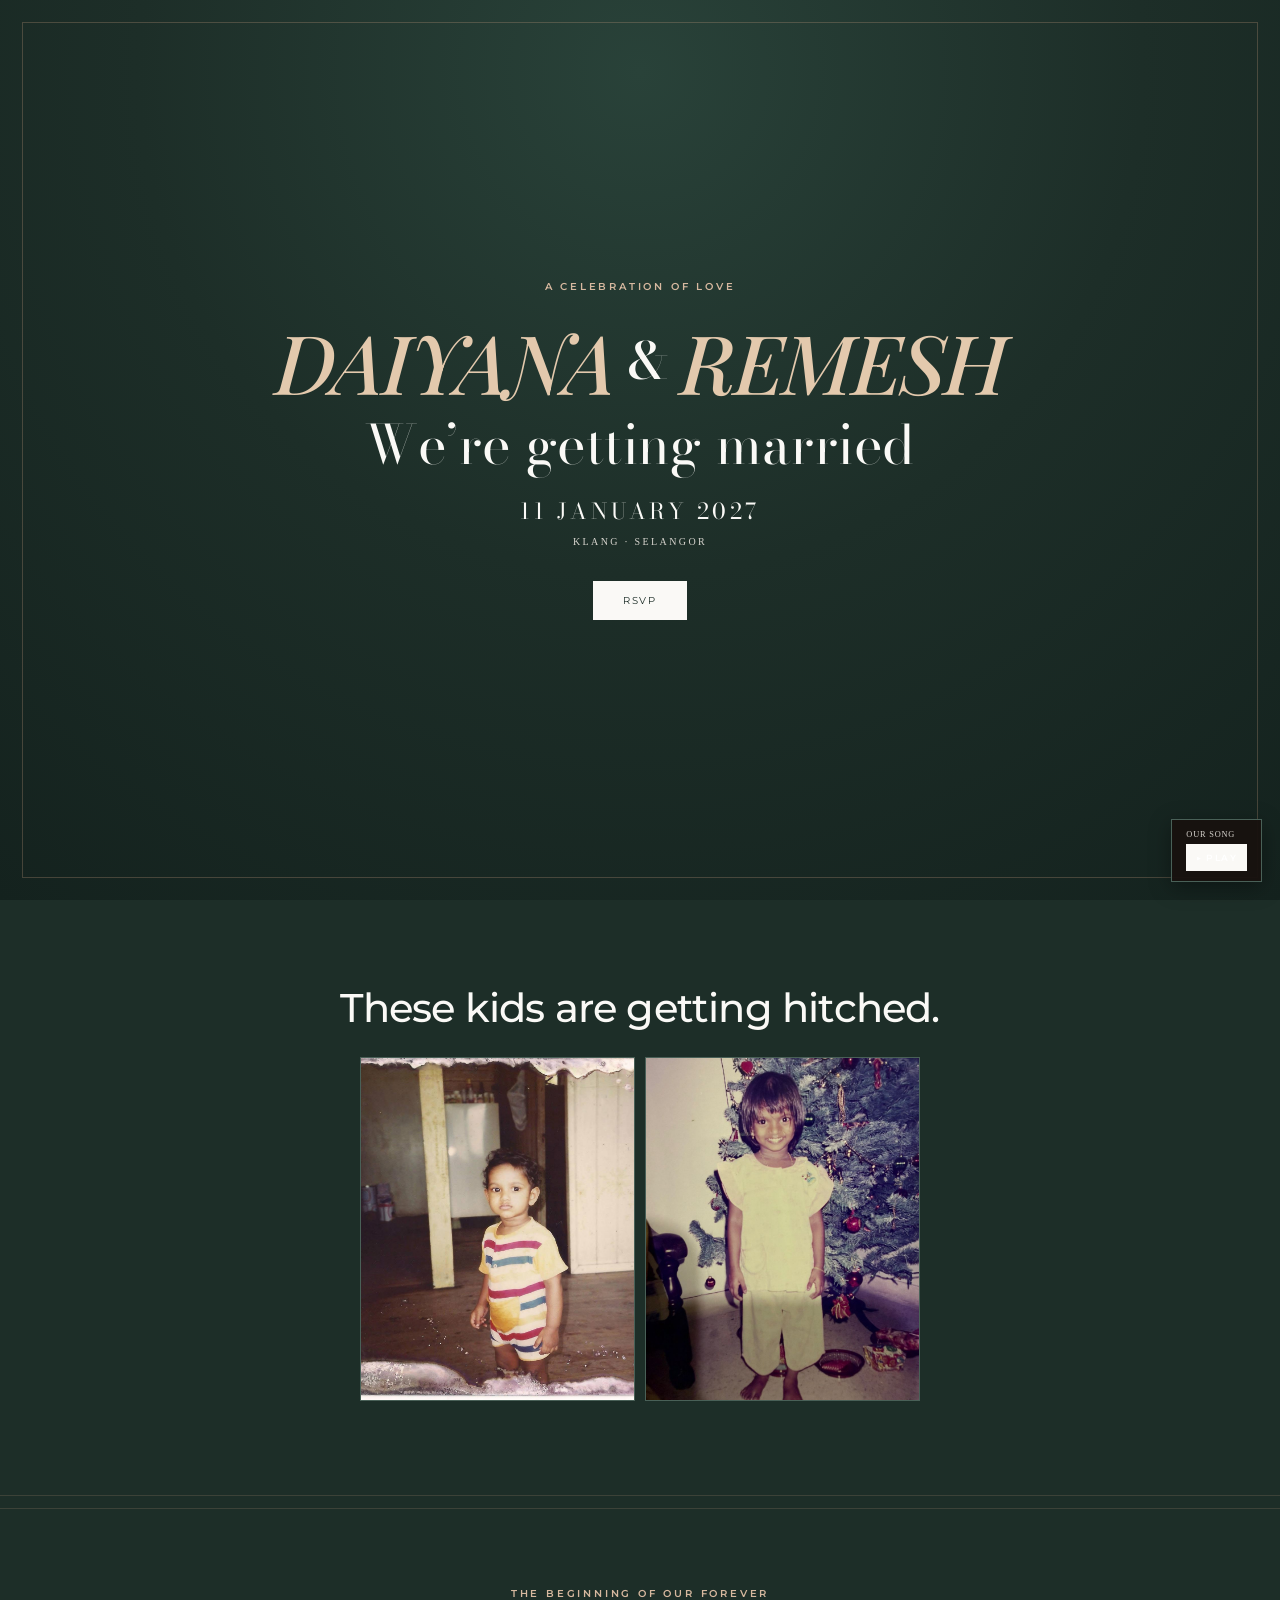
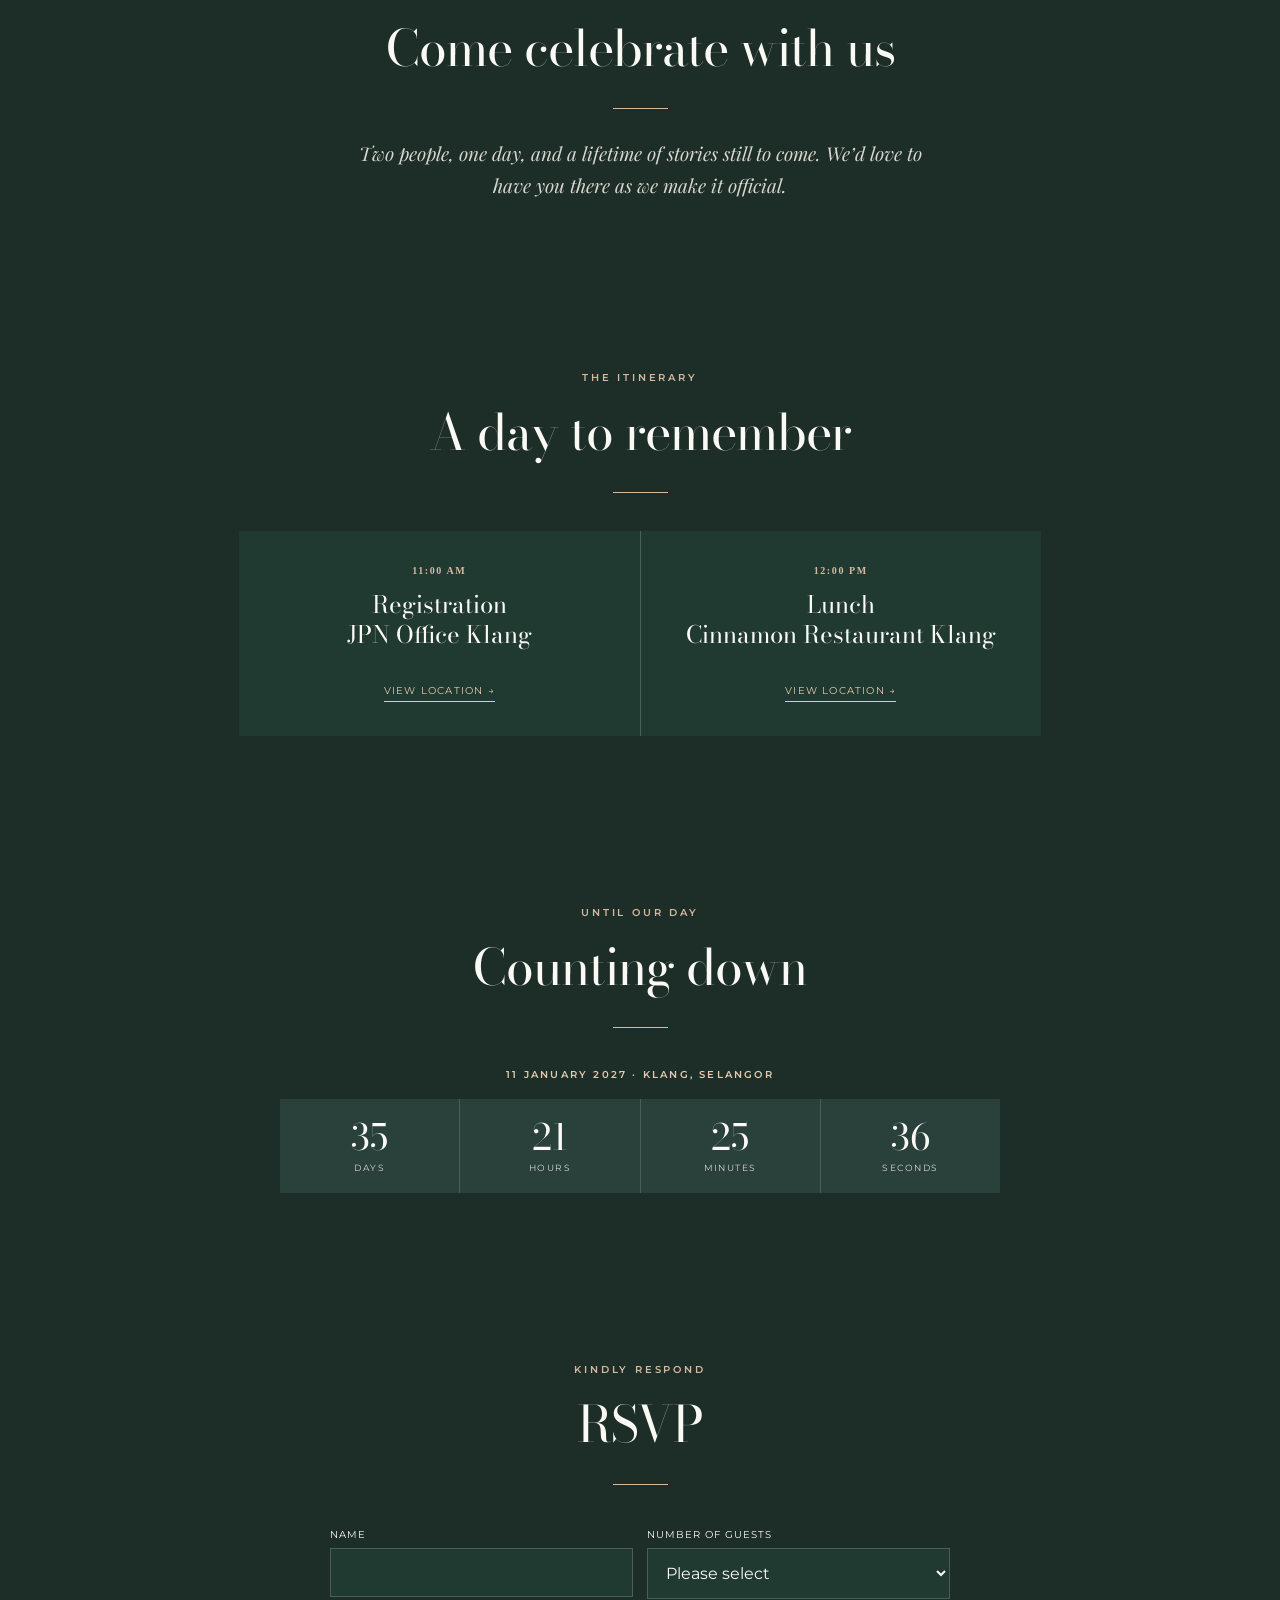
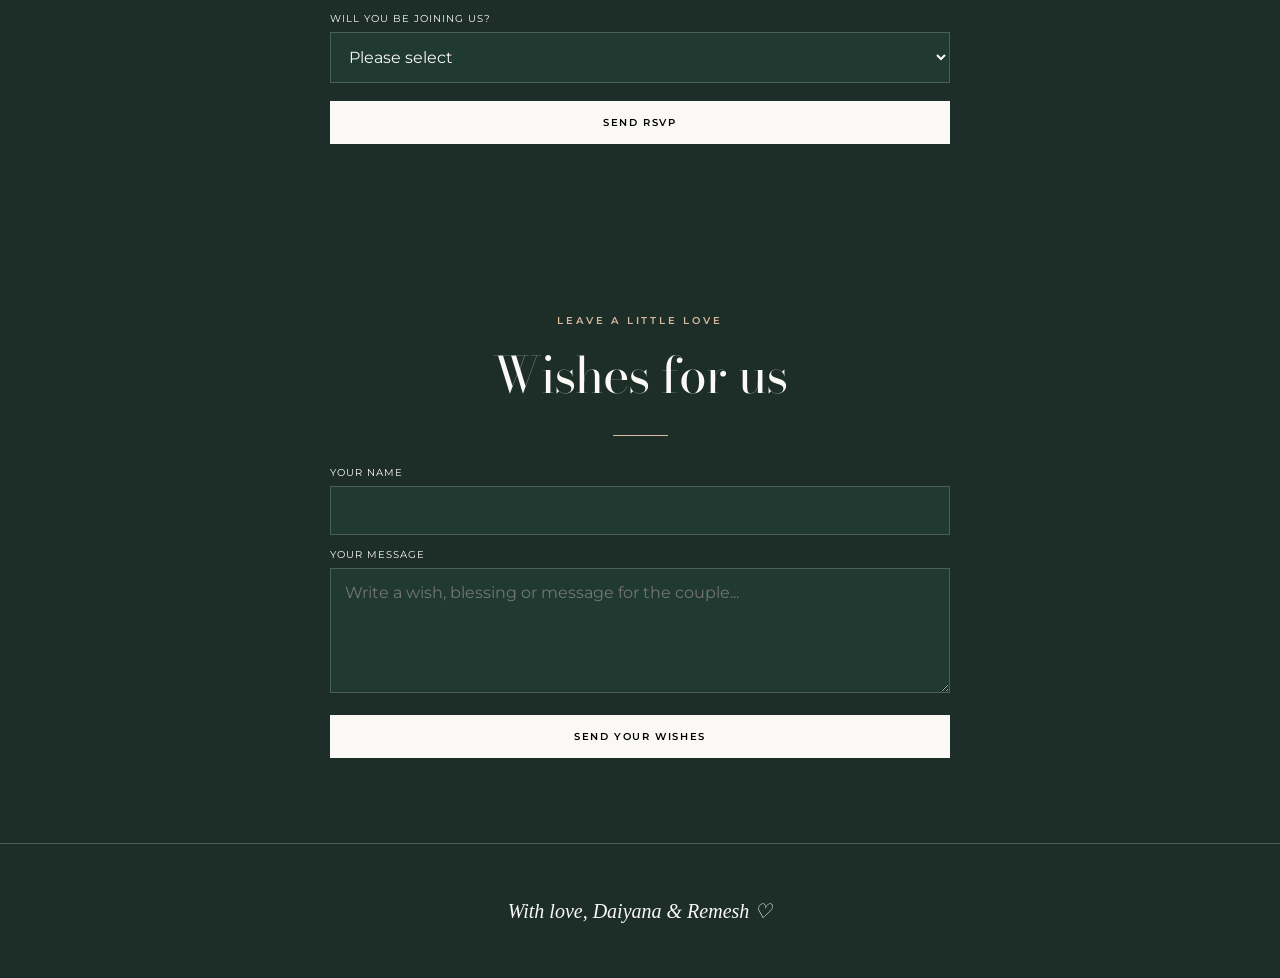
==== index.html @ 6d71d5e5 "Initial commit" ====
<!doctype html>
<html lang="en">
<head>
<meta charset="utf-8">
<meta name="viewport" content="width=device-width,initial-scale=1">
<title>Daiyana &amp; Remesh | Wedding Invitation</title>
<meta name="description" content="Wedding invitation for Daiyana and Remesh — 11 January 2027">
<link rel="preconnect" href="https://fonts.googleapis.com">
<link rel="preconnect" href="https://fonts.gstatic.com" crossorigin>
<link href="https://fonts.googleapis.com/css2?family=Bodoni+Moda:opsz,wght@6..96,400;6..96,500&family=Montserrat:wght@400;500;600&family=Playfair+Display:ital,wght@0,500;1,500&display=swap" rel="stylesheet">
<style>
:root{--ink:#faf9f6;--muted:#d8d5cf;--paper:#1D2E28;--accent:#d6b89f;--line:#496057;--cream:#233b34;--gold:#e3c9ad}
*{box-sizing:border-box}html{scroll-behavior:smooth}body{margin:0;color:var(--ink);background:var(--paper);font-family:Elsie,Georgia,serif}
.hero{min-height:100vh;display:flex;align-items:center;justify-content:center;text-align:center;padding:55px 20px;background:radial-gradient(circle at 50% 8%,#294239 0,#1D2E28 48%,#14221e 100%);position:relative;overflow:hidden}
.hero:before{content:"";position:absolute;inset:22px;border:1px solid rgba(199,154,126,.28);pointer-events:none}
.hero-inner{position:relative;z-index:2;max-width:900px}.eyebrow{letter-spacing:.28em;text-transform:uppercase;font-size:10px;color:var(--accent);font-weight:600}
.names{margin:25px 0 8px;font-family:"Playfair Display",Georgia,serif;font-style:italic;font-weight:500;font-size:clamp(42px,9vw,82px);line-height:1.05;letter-spacing:-.025em;color:#e3c9ad}.amp{font-family:"Bodoni Moda",serif;font-style:normal;font-size:.62em;color:var(--ink);margin:0 .08em}
.getting{font-family:"Bodoni Moda",Didot,"Times New Roman",serif;font-size:clamp(58px,12vw,112px);font-weight:400;line-height:.88;letter-spacing:-.045em;margin:18px 0 28px}.getting em{font-style:italic}.date{font-family:"Bodoni Moda",serif;font-size:22px;letter-spacing:.16em;text-transform:uppercase}.place{margin-top:8px;font-size:10px;letter-spacing:.24em;text-transform:uppercase;color:var(--muted)}
.cta{display:inline-block;margin-top:34px;padding:13px 30px;background:var(--ink);color:#1D2E28;text-decoration:none;font-size:10px;letter-spacing:.18em;text-transform:uppercase}
.photo-story{max-width:1100px;margin:0 auto;padding:90px 24px 30px;display:grid;grid-template-columns:1fr 1fr;gap:35px;align-items:center}.photo-card{position:relative}.photo-card img{width:100%;display:block;object-fit:cover;filter:saturate(.78) sepia(.12) brightness(.82);box-shadow:0 18px 45px rgba(0,0,0,.45)}.photo-card:first-child img{aspect-ratio:1.25/1}.photo-card:last-child img{aspect-ratio:1/1.18}.photo-card:first-child{transform:rotate(-1.5deg)}.photo-card:last-child{transform:rotate(1.5deg)}.caption{margin-top:16px;text-align:center;font-family:"Playfair Display",serif;font-style:italic;font-size:16px;color:var(--muted)}
section{max-width:850px;margin:auto;padding:85px 24px;text-align:center}h2{font-family:"Bodoni Moda",Didot,serif;font-size:50px;font-weight:400;margin:10px 0 20px;letter-spacing:-.02em}.rule{width:55px;border-top:1px solid var(--accent);margin:22px auto 28px}
.intro{max-width:580px;margin:0 auto;font-family:"Playfair Display",Georgia,serif;font-style:italic;font-size:19px;line-height:1.7;color:var(--muted)}
.details{display:grid;grid-template-columns:repeat(2,1fr);gap:1px;background:var(--line);margin-top:38px}.card{background:#203a32;padding:34px 20px}.card strong{display:block;font-size:10px;letter-spacing:.16em;text-transform:uppercase;margin-bottom:14px;color:var(--accent)}.card span{font-family:"Bodoni Moda",Georgia,serif;font-size:24px;line-height:1.35}.map{display:inline-block;margin-top:18px;color:var(--accent);text-decoration:none;border-bottom:1px solid var(--accent);padding-bottom:4px;font-size:10px;letter-spacing:.12em;text-transform:uppercase}
form{max-width:620px;margin:30px auto 0;text-align:left}.row{display:grid;grid-template-columns:1fr 1fr;gap:14px}label{font-size:10px;letter-spacing:.1em;text-transform:uppercase;display:block;margin:13px 0 7px}input,select,textarea{width:100%;padding:14px;border:1px solid var(--line);background:#294239;font:inherit;color:var(--ink);border-radius:0}textarea{min-height:125px;resize:vertical}button{margin-top:18px;width:100%;padding:15px;border:0;background:var(--ink);color:white;font:600 10px Montserrat;letter-spacing:.16em;text-transform:uppercase;cursor:pointer}.note{font-size:11px;color:var(--muted);line-height:1.7;margin-top:14px}
.music{position:fixed;right:18px;bottom:18px;z-index:30;background:rgba(24,18,15,.96);border:1px solid var(--line);padding:10px 14px;font-size:10px;letter-spacing:.08em;box-shadow:0 5px 20px rgba(0,0,0,.35)}.music small{display:block;color:var(--muted);margin-bottom:5px}.music button{margin:0;width:auto;padding:8px 10px;font-size:9px}
.falling{position:fixed;inset:0;pointer-events:none;overflow:hidden;z-index:20}.petal{position:absolute;top:-40px;font-size:18px;opacity:.48;animation:fall linear infinite}.petal:nth-child(1){left:5%;animation-duration:10s}.petal:nth-child(2){left:18%;animation-duration:14s;animation-delay:2s}.petal:nth-child(3){left:32%;animation-duration:11s;animation-delay:5s}.petal:nth-child(4){left:48%;animation-duration:15s;animation-delay:1s}.petal:nth-child(5){left:64%;animation-duration:12s;animation-delay:4s}.petal:nth-child(6){left:79%;animation-duration:16s;animation-delay:3s}.petal:nth-child(7){left:92%;animation-duration:13s;animation-delay:6s}@keyframes fall{0%{transform:translateY(-50px) rotate(0deg);opacity:0}10%{opacity:.48}50%{transform:translate(35px,55vh) rotate(180deg)}100%{transform:translate(-45px,110vh) rotate(360deg);opacity:0}}
footer{padding:55px 20px;text-align:center;font-family:"Playfair Display",serif;font-style:italic;font-size:20px;border-top:1px solid var(--line)}
@media(max-width:650px){.photo-story{grid-template-columns:1fr;padding-top:65px;gap:28px}.details,.row{grid-template-columns:1fr}section{padding:65px 20px}h2{font-size:42px}.hero:before{inset:12px}.date{font-size:17px;letter-spacing:.1em}}

.hidden-bot{position:absolute;left:-10000px;width:1px;height:1px;overflow:hidden}
.optional{font-size:10px;color:var(--muted);text-transform:none;letter-spacing:0}
.success-banner{max-width:620px;margin:20px auto 0;padding:16px 20px;border:1px solid var(--line);text-align:center;background:rgba(44,34,29,.78)}

:root{color-scheme:dark}
body{background-color:var(--paper)}
::selection{background:var(--accent);color:#1D2E28}
input,select,textarea{transition:border-color .2s ease,box-shadow .2s ease}
input:focus,select:focus,textarea:focus{outline:none;border-color:var(--accent);box-shadow:0 0 0 2px rgba(199,154,126,.14)}
button:hover,.cta:hover{filter:brightness(1.07)}
.map:hover{color:var(--gold);border-color:var(--gold)}
.photo-card:after{content:"";position:absolute;inset:-7px;border:1px solid rgba(199,154,126,.18);pointer-events:none}

.details{grid-template-columns:repeat(2,minmax(0,1fr));align-items:stretch}
.card{display:flex;flex-direction:column;align-items:center;min-height:205px}
.card span{min-height:58px;line-height:1.25}
.card .map{margin-top:auto;align-self:center}
.map{white-space:nowrap;color:var(--gold);border-color:var(--gold)}
.countdown{margin:40px auto 0;max-width:720px}
.countdown-title{font-size:10px;letter-spacing:.22em;text-transform:uppercase;color:var(--gold);font-weight:600}
.countdown-grid{display:grid;grid-template-columns:repeat(4,1fr);gap:1px;margin-top:18px;background:var(--line)}
.countdown-unit{background:rgba(35,59,52,.82);padding:20px 8px;text-align:center}
.countdown-number{display:block;font-family:"Bodoni Moda",Didot,"Times New Roman",serif;font-size:36px;line-height:1}
.countdown-label{display:block;margin-top:7px;font-size:9px;letter-spacing:.16em;text-transform:uppercase;color:var(--muted)}
input,select,textarea{background:#203a32;color:#faf9f6;border-color:#496057}
select option{background:#203a32;color:#faf9f6}
@media(max-width:650px){
  .details{grid-template-columns:1fr}
  .card{min-height:185px}
  .card span{min-height:0;margin-bottom:18px}
  .card .map{margin-top:0}
  .countdown-grid{grid-template-columns:repeat(4,1fr)}
  .countdown-unit{padding:16px 4px}
  .countdown-number{font-size:28px}
  .countdown-label{font-size:8px;letter-spacing:.09em}
}

.names{
  margin:25px 0 8px;
  font-family:"Playfair Display",Georgia,serif;
  font-style:italic;
  font-weight:500;
  font-size:clamp(42px,9vw,82px);
  line-height:1.05;
  letter-spacing:-.025em;
  color:#e3c9ad;
}
.amp{
  font-family:"Bodoni Moda",serif;
  font-style:normal;
  font-size:.62em;
  color:var(--ink);
  margin:0 .08em;
}
.hero h1{
  font-family:"Puzzled","Bodoni Moda",Didot,"Times New Roman",serif;
  letter-spacing:.01em;
}
body > *{font-family:inherit}
.eyebrow,.cta,.map,label,input,select,textarea,button,.note,.countdown-title,.countdown-label{
  font-family:Montserrat,Arial,sans-serif;
}

.story-photos{display:grid;grid-template-columns:1fr 1fr;gap:18px;max-width:820px;margin:34px auto 0}
.story-photo{margin:0}
.story-photo img{width:100%;aspect-ratio:4/5;object-fit:cover;display:block;border:1px solid var(--line)}
.story-photo span{display:block;margin-top:10px;font-size:10px;letter-spacing:.13em;text-transform:uppercase;color:var(--muted)}
.story-connector{font-size:24px;color:var(--gold);margin:20px 0}

.couple-photo img{width:100%;display:block;border:1px solid var(--line)}

@media(max-width:650px){.story-photos{gap:10px}.story-photo img{aspect-ratio:3/4}}

.kids-photos{
  width:min(560px,88vw);
  margin:0 auto;
  display:grid;
  grid-template-columns:repeat(2,minmax(0,1fr));
  gap:12px;
}
.kids-photo{min-width:0}
.kids-photo img{
  display:block;
  width:100%;
  aspect-ratio:4/5;
  object-fit:cover;
  border:1px solid var(--line);
}
@media(max-width:650px){
  .kids-photos{
    width:88vw;
    grid-template-columns:repeat(2,minmax(0,1fr));
    gap:8px;
  }
}

/* Final mobile/CTA refinements */
button[type="submit"]{color:#000 !important}

@media(max-width:650px){
  .hero h1{
    font-size:clamp(22px,6.8vw,34px);
    line-height:1;
    white-space:nowrap;
  }
  .names.champagne{
    display:grid;
    grid-template-columns:1fr;
    justify-items:center;
    gap:0;
    font-size:clamp(43px,12vw,66px);
    line-height:.92;
  }
  .names.champagne .name-line,
  .names.champagne .amp-line{
    display:block;
  }
  .names.champagne .amp-line{
    font-size:.62em;
    line-height:.72;
    margin:.08em 0;
  }
}

.kids-title{
  font-family:Montserrat,Arial,sans-serif;
  font-weight:500;
  font-size:clamp(24px,5vw,40px);
  line-height:1.15;
  text-align:center;
  margin:0 auto 26px;
  color:#faf9f6;
}
.kids-photos{
  width:min(560px,88vw);
  margin:0 auto;
  display:grid;
  grid-template-columns:repeat(2,minmax(0,1fr));
  gap:10px;
}
.kids-photo{min-width:0}
.kids-photo img{
  display:block;
  width:100%;
  aspect-ratio:4/5;
  object-fit:cover;
  border:1px solid var(--line);
}
@media(max-width:650px){
  .kids-photos{
    width:88vw;
    grid-template-columns:repeat(2,minmax(0,1fr));
    gap:8px;
  }
}

/* Mobile-first hero correction */
.getting{
  white-space:nowrap !important;
  font-size:clamp(24px,5vw,54px) !important;
  line-height:1 !important;
  font-weight:400 !important;
  margin:14px 0 22px !important;
}
.names.champagne{
  display:flex;
  align-items:center;
  justify-content:center;
  gap:.16em;
  flex-wrap:nowrap;
}
.names.champagne .name-line,
.names.champagne .amp-line{display:inline-block}
@media(max-width:650px){
  .getting{
    font-size:clamp(18px,5.8vw,28px) !important;
    letter-spacing:-.03em !important;
  }
  .names.champagne{
    display:grid !important;
    grid-template-columns:1fr !important;
    gap:0 !important;
    font-size:clamp(42px,12vw,64px) !important;
    line-height:.9 !important;
  }
  .names.champagne .name-line,
  .names.champagne .amp-line{display:block !important}
  .names.champagne .amp-line{
    font-size:.55em !important;
    line-height:.7 !important;
    margin:.08em 0 !important;
  }
}

.names.champagne{
  font-family:"Playfair Display",Georgia,serif;
  font-style:italic;
  font-weight:500;
  color:#e3c9ad;
}
.names.champagne .amp-line{
  font-family:"Bodoni Moda",serif;
  font-style:normal;
  font-size:.62em;
  color:var(--ink);
}
</style>
</head>
<body>
<div class="falling" aria-hidden="true"><span class="petal">✿</span><span class="petal">❀</span><span class="petal">✿</span><span class="petal">❀</span><span class="petal">✿</span><span class="petal">❀</span><span class="petal">✿</span></div>
<div class="music"><small>OUR SONG</small><button id="musicBtn" type="button">▶ Play</button><audio id="weddingSong" loop preload="auto" autoplay src="song.mp3"></audio></div>
<header class="hero"><div class="hero-inner"><div class="eyebrow">A celebration of love</div><div class="names champagne"><span class="name-line">DAIYANA</span><span class="amp-line">&amp;</span><span class="name-line">REMESH</span></div><h1 class="getting">We’re getting married</h1><div class="date">11 January 2027</div><div class="place">Klang · Selangor</div><a class="cta" href="#rsvp">RSVP</a></div></header><section id="our-story">
  <h2 class="kids-title">These kids are getting hitched.</h2>
  <div class="kids-photos">
    <div class="kids-photo">
      <img src="remesh-then.jpg" alt="Remesh as a child">
    </div>
    <div class="kids-photo">
      <img src="daiyana-then.jpg" alt="Daiyana as a child">
    </div>
  </div>
</section>



<div class="photo-card"><div class="caption"></div></div></div>
<section><div class="eyebrow">The beginning of our forever</div><h2>Come celebrate with us</h2><div class="rule"></div><p class="intro">Two people, one day, and a lifetime of stories still to come. We’d love to have you there as we make it official.</p></section>
<section id="details">
  <div class="eyebrow">The itinerary</div>
  <h2>A day to remember</h2>
  <div class="rule"></div>
  <div class="details">
    <div class="card">
      <strong>11:00 AM</strong>
      <span>Registration<br>JPN Office Klang</span>
      <a class="map" href="https://www.google.com/maps/search/?api=1&query=Jabatan%20Pendaftaran%20Negara%20Daerah%20Klang" target="_blank" rel="noopener">View location →</a>
    </div>
    <div class="card">
      <strong>12:00 PM</strong>
      <span>Lunch<br>Cinnamon Restaurant Klang</span>
      <a class="map" href="https://www.google.com/maps/search/?api=1&query=Cinnamon%20Indian%20Cuisine%20Klang" target="_blank" rel="noopener">View location →</a>
    </div>
  </div>
</section>
<section id="countdown">
  <div class="eyebrow">Until our day</div>
  <h2>Counting down</h2>
  <div class="rule"></div>
  <div class="countdown">
    <div class="countdown-title">11 January 2027 · Klang, Selangor</div>
    <div class="countdown-grid">
      <div class="countdown-unit"><span id="days" class="countdown-number">0</span><span class="countdown-label">Days</span></div>
      <div class="countdown-unit"><span id="hours" class="countdown-number">0</span><span class="countdown-label">Hours</span></div>
      <div class="countdown-unit"><span id="minutes" class="countdown-number">0</span><span class="countdown-label">Minutes</span></div>
      <div class="countdown-unit"><span id="seconds" class="countdown-number">0</span><span class="countdown-label">Seconds</span></div>
    </div>
  </div>
</section><section id="rsvp">
  <div class="eyebrow">Kindly respond</div>
  <h2>RSVP</h2>
  <div class="rule"></div>
  <form name="rsvp" method="POST" data-netlify="true" data-netlify-honeypot="bot-field" action="/thank-you.html">
    <input type="hidden" name="form-name" value="rsvp">
    <p class="hidden-bot"><label>Don’t fill this out if you're human: <input name="bot-field"></label></p>
    <div class="row">
      <div>
        <label for="rsvp-name">Name</label>
        <input id="rsvp-name" name="name" type="text" required autocomplete="name">
      </div>
      <div>
        <label for="guests">Number of guests</label>
        <select id="guests" name="guests" required>
          <option value="">Please select</option>
          <option>1</option><option>2</option><option>3</option><option>4</option><option>5</option><option>6</option><option>7</option><option>8</option><option>9</option>
        </select>
      </div>
    </div>
    <label for="attendance">Will you be joining us?</label>
    <select id="attendance" name="attendance" required>
      <option value="">Please select</option>
      <option>Joyfully accepts</option>
      <option>Regretfully declines</option>
    </select>
    <button type="submit">Send RSVP</button>
  </form>
</section>
<section id="wishes">
  <div class="eyebrow">Leave a little love</div>
  <h2>Wishes for us</h2>
  <div class="rule"></div>
  <form name="wishes" method="POST" data-netlify="true" data-netlify-honeypot="bot-field" action="/thank-you.html">
    <input type="hidden" name="form-name" value="wishes">
    <p class="hidden-bot"><label>Don’t fill this out if you're human: <input name="bot-field"></label></p>
    <label for="wish-name">Your name</label>
    <input id="wish-name" name="name" type="text" required autocomplete="name">
    <label for="message">Your message</label>
    <textarea id="message" name="message" placeholder="Write a wish, blessing or message for the couple..." required></textarea>
    <button type="submit">Send your wishes</button>
  </form>
</section>
<footer>With love, Daiyana &amp; Remesh ♡</footer>
<script>const btn=document.getElementById('musicBtn'),audio=document.getElementById('weddingSong');const playMusic=async()=>{try{await audio.play();btn.textContent='❚❚ Pause'}catch(e){btn.textContent='▶ Play'}};window.addEventListener('load',playMusic);document.addEventListener('click',()=>{if(audio.paused)playMusic()},{once:true});btn.addEventListener('click',async(e)=>{e.stopPropagation();if(audio.paused){await playMusic()}else{audio.pause();btn.textContent='▶ Play'}});</script>


<script>
(function(){
  const target = new Date('2027-01-11T11:00:00+08:00').getTime();
  function update(){
    let d = target - Date.now();
    if(d < 0) d = 0;
    const days = Math.floor(d/86400000); d%=86400000;
    const hours = Math.floor(d/3600000); d%=3600000;
    const mins = Math.floor(d/60000); d%=60000;
    const secs = Math.floor(d/1000);
    document.getElementById('days').textContent = days;
    document.getElementById('hours').textContent = String(hours).padStart(2,'0');
    document.getElementById('minutes').textContent = String(mins).padStart(2,'0');
    document.getElementById('seconds').textContent = String(secs).padStart(2,'0');
  }
  update(); setInterval(update,1000);
})();
</script></body></html>
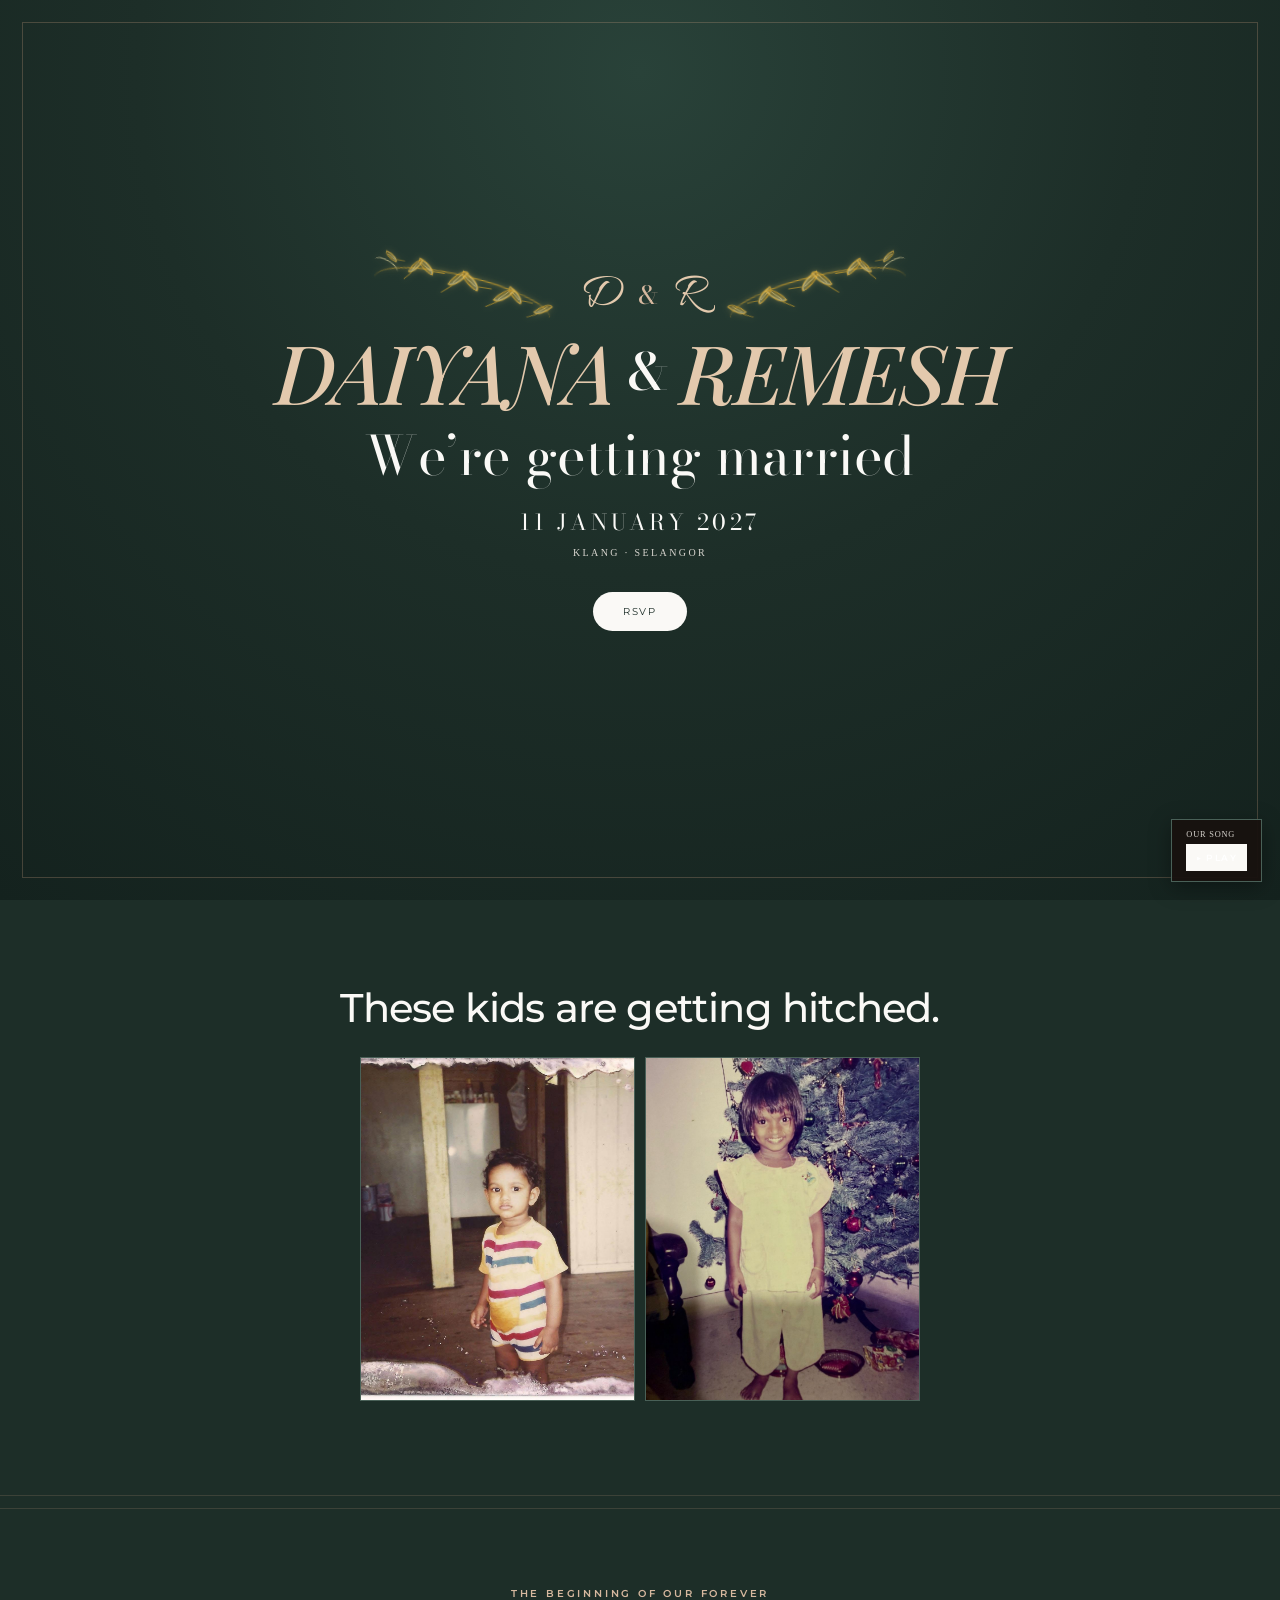
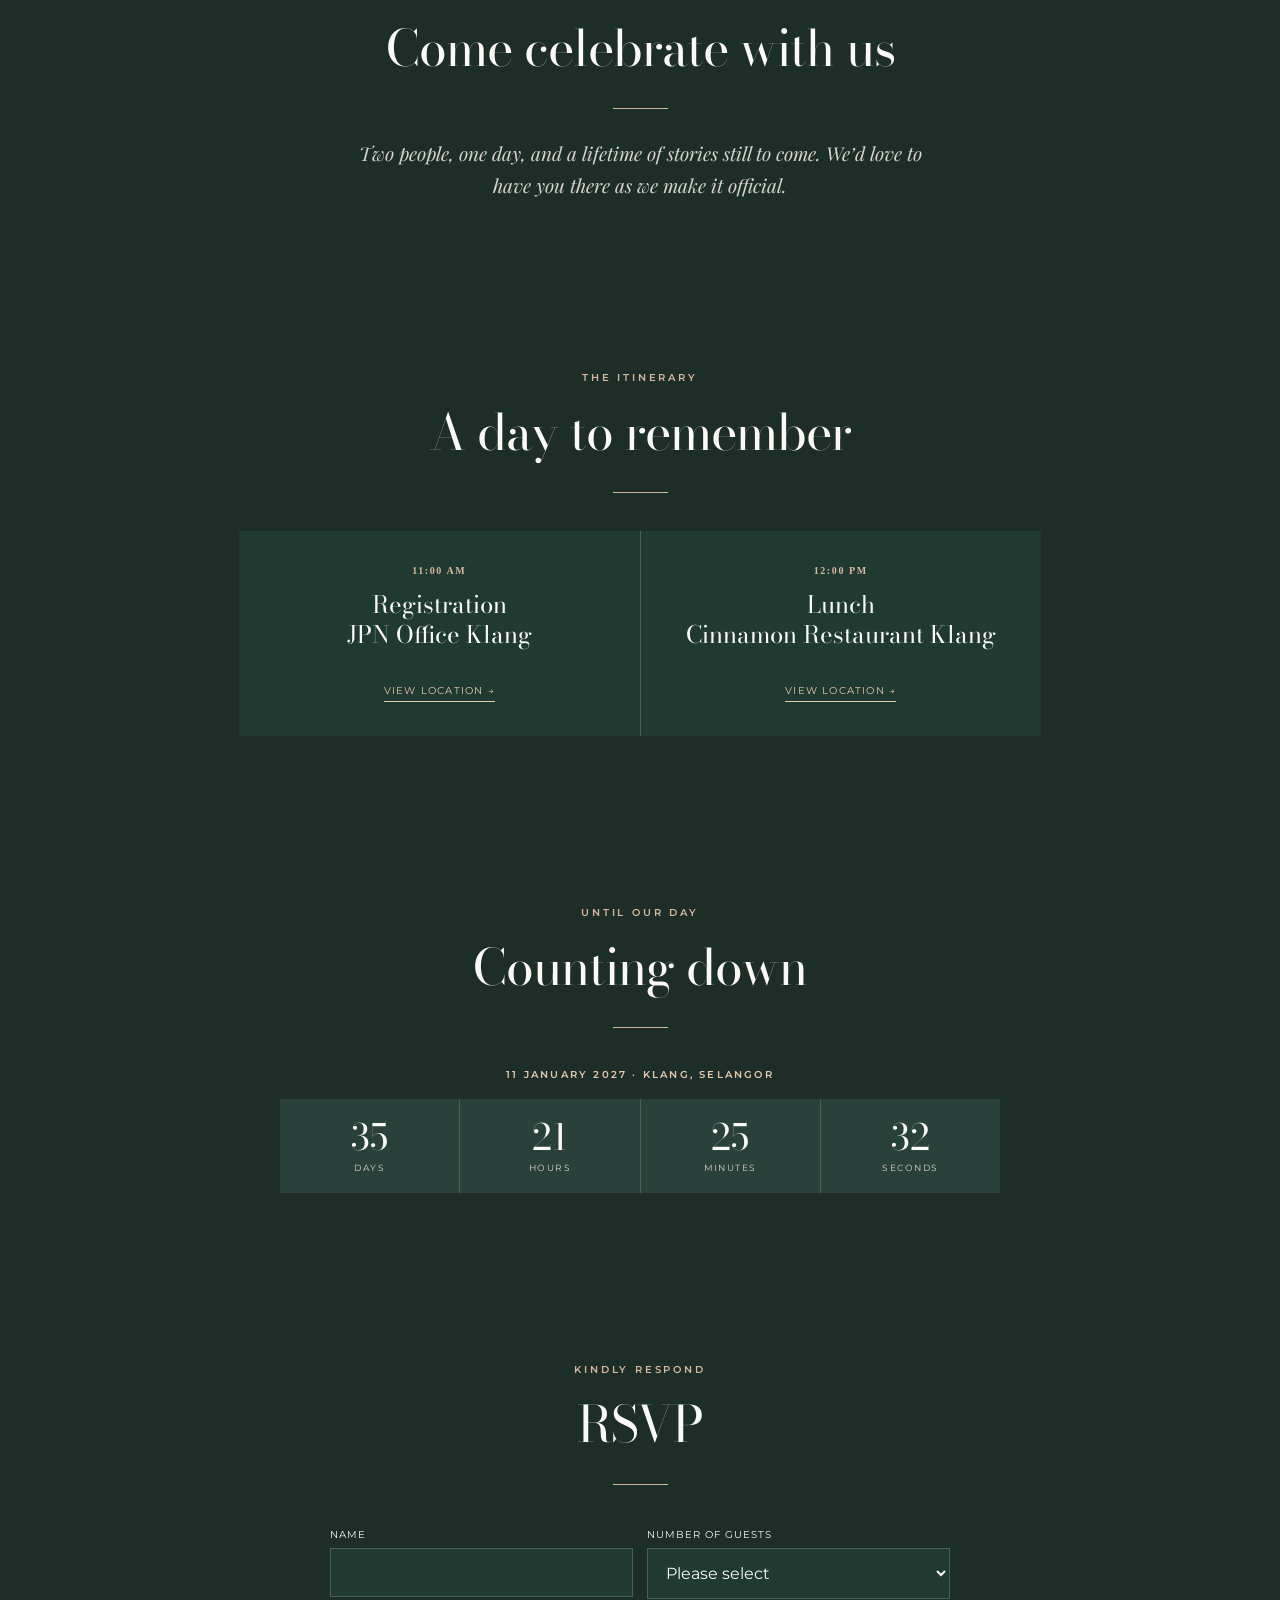
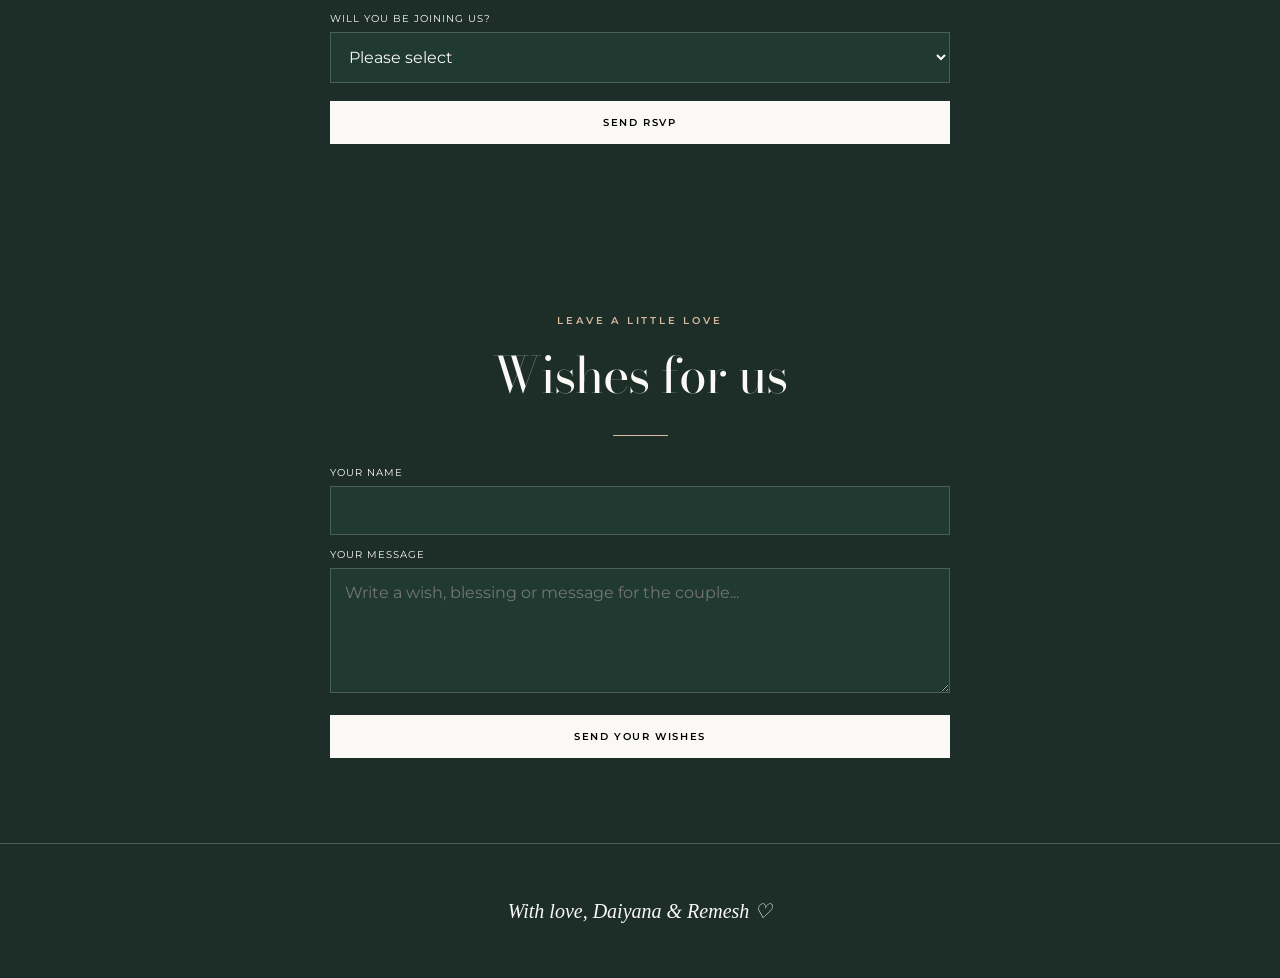
==== commit c2bb3a5f: "excel feature" ====
--- a/index.html
+++ b/index.html
@@ -7,238 +7,29 @@
 <meta name="description" content="Wedding invitation for Daiyana and Remesh — 11 January 2027">
 <link rel="preconnect" href="https://fonts.googleapis.com">
 <link rel="preconnect" href="https://fonts.gstatic.com" crossorigin>
-<link href="https://fonts.googleapis.com/css2?family=Bodoni+Moda:opsz,wght@6..96,400;6..96,500&family=Montserrat:wght@400;500;600&family=Playfair+Display:ital,wght@0,500;1,500&display=swap" rel="stylesheet">
-<style>
-:root{--ink:#faf9f6;--muted:#d8d5cf;--paper:#1D2E28;--accent:#d6b89f;--line:#496057;--cream:#233b34;--gold:#e3c9ad}
-*{box-sizing:border-box}html{scroll-behavior:smooth}body{margin:0;color:var(--ink);background:var(--paper);font-family:Elsie,Georgia,serif}
-.hero{min-height:100vh;display:flex;align-items:center;justify-content:center;text-align:center;padding:55px 20px;background:radial-gradient(circle at 50% 8%,#294239 0,#1D2E28 48%,#14221e 100%);position:relative;overflow:hidden}
-.hero:before{content:"";position:absolute;inset:22px;border:1px solid rgba(199,154,126,.28);pointer-events:none}
-.hero-inner{position:relative;z-index:2;max-width:900px}.eyebrow{letter-spacing:.28em;text-transform:uppercase;font-size:10px;color:var(--accent);font-weight:600}
-.names{margin:25px 0 8px;font-family:"Playfair Display",Georgia,serif;font-style:italic;font-weight:500;font-size:clamp(42px,9vw,82px);line-height:1.05;letter-spacing:-.025em;color:#e3c9ad}.amp{font-family:"Bodoni Moda",serif;font-style:normal;font-size:.62em;color:var(--ink);margin:0 .08em}
-.getting{font-family:"Bodoni Moda",Didot,"Times New Roman",serif;font-size:clamp(58px,12vw,112px);font-weight:400;line-height:.88;letter-spacing:-.045em;margin:18px 0 28px}.getting em{font-style:italic}.date{font-family:"Bodoni Moda",serif;font-size:22px;letter-spacing:.16em;text-transform:uppercase}.place{margin-top:8px;font-size:10px;letter-spacing:.24em;text-transform:uppercase;color:var(--muted)}
-.cta{display:inline-block;margin-top:34px;padding:13px 30px;background:var(--ink);color:#1D2E28;text-decoration:none;font-size:10px;letter-spacing:.18em;text-transform:uppercase}
-.photo-story{max-width:1100px;margin:0 auto;padding:90px 24px 30px;display:grid;grid-template-columns:1fr 1fr;gap:35px;align-items:center}.photo-card{position:relative}.photo-card img{width:100%;display:block;object-fit:cover;filter:saturate(.78) sepia(.12) brightness(.82);box-shadow:0 18px 45px rgba(0,0,0,.45)}.photo-card:first-child img{aspect-ratio:1.25/1}.photo-card:last-child img{aspect-ratio:1/1.18}.photo-card:first-child{transform:rotate(-1.5deg)}.photo-card:last-child{transform:rotate(1.5deg)}.caption{margin-top:16px;text-align:center;font-family:"Playfair Display",serif;font-style:italic;font-size:16px;color:var(--muted)}
-section{max-width:850px;margin:auto;padding:85px 24px;text-align:center}h2{font-family:"Bodoni Moda",Didot,serif;font-size:50px;font-weight:400;margin:10px 0 20px;letter-spacing:-.02em}.rule{width:55px;border-top:1px solid var(--accent);margin:22px auto 28px}
-.intro{max-width:580px;margin:0 auto;font-family:"Playfair Display",Georgia,serif;font-style:italic;font-size:19px;line-height:1.7;color:var(--muted)}
-.details{display:grid;grid-template-columns:repeat(2,1fr);gap:1px;background:var(--line);margin-top:38px}.card{background:#203a32;padding:34px 20px}.card strong{display:block;font-size:10px;letter-spacing:.16em;text-transform:uppercase;margin-bottom:14px;color:var(--accent)}.card span{font-family:"Bodoni Moda",Georgia,serif;font-size:24px;line-height:1.35}.map{display:inline-block;margin-top:18px;color:var(--accent);text-decoration:none;border-bottom:1px solid var(--accent);padding-bottom:4px;font-size:10px;letter-spacing:.12em;text-transform:uppercase}
-form{max-width:620px;margin:30px auto 0;text-align:left}.row{display:grid;grid-template-columns:1fr 1fr;gap:14px}label{font-size:10px;letter-spacing:.1em;text-transform:uppercase;display:block;margin:13px 0 7px}input,select,textarea{width:100%;padding:14px;border:1px solid var(--line);background:#294239;font:inherit;color:var(--ink);border-radius:0}textarea{min-height:125px;resize:vertical}button{margin-top:18px;width:100%;padding:15px;border:0;background:var(--ink);color:white;font:600 10px Montserrat;letter-spacing:.16em;text-transform:uppercase;cursor:pointer}.note{font-size:11px;color:var(--muted);line-height:1.7;margin-top:14px}
-.music{position:fixed;right:18px;bottom:18px;z-index:30;background:rgba(24,18,15,.96);border:1px solid var(--line);padding:10px 14px;font-size:10px;letter-spacing:.08em;box-shadow:0 5px 20px rgba(0,0,0,.35)}.music small{display:block;color:var(--muted);margin-bottom:5px}.music button{margin:0;width:auto;padding:8px 10px;font-size:9px}
-.falling{position:fixed;inset:0;pointer-events:none;overflow:hidden;z-index:20}.petal{position:absolute;top:-40px;font-size:18px;opacity:.48;animation:fall linear infinite}.petal:nth-child(1){left:5%;animation-duration:10s}.petal:nth-child(2){left:18%;animation-duration:14s;animation-delay:2s}.petal:nth-child(3){left:32%;animation-duration:11s;animation-delay:5s}.petal:nth-child(4){left:48%;animation-duration:15s;animation-delay:1s}.petal:nth-child(5){left:64%;animation-duration:12s;animation-delay:4s}.petal:nth-child(6){left:79%;animation-duration:16s;animation-delay:3s}.petal:nth-child(7){left:92%;animation-duration:13s;animation-delay:6s}@keyframes fall{0%{transform:translateY(-50px) rotate(0deg);opacity:0}10%{opacity:.48}50%{transform:translate(35px,55vh) rotate(180deg)}100%{transform:translate(-45px,110vh) rotate(360deg);opacity:0}}
-footer{padding:55px 20px;text-align:center;font-family:"Playfair Display",serif;font-style:italic;font-size:20px;border-top:1px solid var(--line)}
-@media(max-width:650px){.photo-story{grid-template-columns:1fr;padding-top:65px;gap:28px}.details,.row{grid-template-columns:1fr}section{padding:65px 20px}h2{font-size:42px}.hero:before{inset:12px}.date{font-size:17px;letter-spacing:.1em}}
-
-.hidden-bot{position:absolute;left:-10000px;width:1px;height:1px;overflow:hidden}
-.optional{font-size:10px;color:var(--muted);text-transform:none;letter-spacing:0}
-.success-banner{max-width:620px;margin:20px auto 0;padding:16px 20px;border:1px solid var(--line);text-align:center;background:rgba(44,34,29,.78)}
-
-:root{color-scheme:dark}
-body{background-color:var(--paper)}
-::selection{background:var(--accent);color:#1D2E28}
-input,select,textarea{transition:border-color .2s ease,box-shadow .2s ease}
-input:focus,select:focus,textarea:focus{outline:none;border-color:var(--accent);box-shadow:0 0 0 2px rgba(199,154,126,.14)}
-button:hover,.cta:hover{filter:brightness(1.07)}
-.map:hover{color:var(--gold);border-color:var(--gold)}
-.photo-card:after{content:"";position:absolute;inset:-7px;border:1px solid rgba(199,154,126,.18);pointer-events:none}
-
-.details{grid-template-columns:repeat(2,minmax(0,1fr));align-items:stretch}
-.card{display:flex;flex-direction:column;align-items:center;min-height:205px}
-.card span{min-height:58px;line-height:1.25}
-.card .map{margin-top:auto;align-self:center}
-.map{white-space:nowrap;color:var(--gold);border-color:var(--gold)}
-.countdown{margin:40px auto 0;max-width:720px}
-.countdown-title{font-size:10px;letter-spacing:.22em;text-transform:uppercase;color:var(--gold);font-weight:600}
-.countdown-grid{display:grid;grid-template-columns:repeat(4,1fr);gap:1px;margin-top:18px;background:var(--line)}
-.countdown-unit{background:rgba(35,59,52,.82);padding:20px 8px;text-align:center}
-.countdown-number{display:block;font-family:"Bodoni Moda",Didot,"Times New Roman",serif;font-size:36px;line-height:1}
-.countdown-label{display:block;margin-top:7px;font-size:9px;letter-spacing:.16em;text-transform:uppercase;color:var(--muted)}
-input,select,textarea{background:#203a32;color:#faf9f6;border-color:#496057}
-select option{background:#203a32;color:#faf9f6}
-@media(max-width:650px){
-  .details{grid-template-columns:1fr}
-  .card{min-height:185px}
-  .card span{min-height:0;margin-bottom:18px}
-  .card .map{margin-top:0}
-  .countdown-grid{grid-template-columns:repeat(4,1fr)}
-  .countdown-unit{padding:16px 4px}
-  .countdown-number{font-size:28px}
-  .countdown-label{font-size:8px;letter-spacing:.09em}
-}
-
-.names{
-  margin:25px 0 8px;
-  font-family:"Playfair Display",Georgia,serif;
-  font-style:italic;
-  font-weight:500;
-  font-size:clamp(42px,9vw,82px);
-  line-height:1.05;
-  letter-spacing:-.025em;
-  color:#e3c9ad;
-}
-.amp{
-  font-family:"Bodoni Moda",serif;
-  font-style:normal;
-  font-size:.62em;
-  color:var(--ink);
-  margin:0 .08em;
-}
-.hero h1{
-  font-family:"Puzzled","Bodoni Moda",Didot,"Times New Roman",serif;
-  letter-spacing:.01em;
-}
-body > *{font-family:inherit}
-.eyebrow,.cta,.map,label,input,select,textarea,button,.note,.countdown-title,.countdown-label{
-  font-family:Montserrat,Arial,sans-serif;
-}
-
-.story-photos{display:grid;grid-template-columns:1fr 1fr;gap:18px;max-width:820px;margin:34px auto 0}
-.story-photo{margin:0}
-.story-photo img{width:100%;aspect-ratio:4/5;object-fit:cover;display:block;border:1px solid var(--line)}
-.story-photo span{display:block;margin-top:10px;font-size:10px;letter-spacing:.13em;text-transform:uppercase;color:var(--muted)}
-.story-connector{font-size:24px;color:var(--gold);margin:20px 0}
-
-.couple-photo img{width:100%;display:block;border:1px solid var(--line)}
-
-@media(max-width:650px){.story-photos{gap:10px}.story-photo img{aspect-ratio:3/4}}
-
-.kids-photos{
-  width:min(560px,88vw);
-  margin:0 auto;
-  display:grid;
-  grid-template-columns:repeat(2,minmax(0,1fr));
-  gap:12px;
-}
-.kids-photo{min-width:0}
-.kids-photo img{
-  display:block;
-  width:100%;
-  aspect-ratio:4/5;
-  object-fit:cover;
-  border:1px solid var(--line);
-}
-@media(max-width:650px){
-  .kids-photos{
-    width:88vw;
-    grid-template-columns:repeat(2,minmax(0,1fr));
-    gap:8px;
-  }
-}
-
-/* Final mobile/CTA refinements */
-button[type="submit"]{color:#000 !important}
-
-@media(max-width:650px){
-  .hero h1{
-    font-size:clamp(22px,6.8vw,34px);
-    line-height:1;
-    white-space:nowrap;
-  }
-  .names.champagne{
-    display:grid;
-    grid-template-columns:1fr;
-    justify-items:center;
-    gap:0;
-    font-size:clamp(43px,12vw,66px);
-    line-height:.92;
-  }
-  .names.champagne .name-line,
-  .names.champagne .amp-line{
-    display:block;
-  }
-  .names.champagne .amp-line{
-    font-size:.62em;
-    line-height:.72;
-    margin:.08em 0;
-  }
-}
-
-.kids-title{
-  font-family:Montserrat,Arial,sans-serif;
-  font-weight:500;
-  font-size:clamp(24px,5vw,40px);
-  line-height:1.15;
-  text-align:center;
-  margin:0 auto 26px;
-  color:#faf9f6;
-}
-.kids-photos{
-  width:min(560px,88vw);
-  margin:0 auto;
-  display:grid;
-  grid-template-columns:repeat(2,minmax(0,1fr));
-  gap:10px;
-}
-.kids-photo{min-width:0}
-.kids-photo img{
-  display:block;
-  width:100%;
-  aspect-ratio:4/5;
-  object-fit:cover;
-  border:1px solid var(--line);
-}
-@media(max-width:650px){
-  .kids-photos{
-    width:88vw;
-    grid-template-columns:repeat(2,minmax(0,1fr));
-    gap:8px;
-  }
-}
-
-/* Mobile-first hero correction */
-.getting{
-  white-space:nowrap !important;
-  font-size:clamp(24px,5vw,54px) !important;
-  line-height:1 !important;
-  font-weight:400 !important;
-  margin:14px 0 22px !important;
-}
-.names.champagne{
-  display:flex;
-  align-items:center;
-  justify-content:center;
-  gap:.16em;
-  flex-wrap:nowrap;
-}
-.names.champagne .name-line,
-.names.champagne .amp-line{display:inline-block}
-@media(max-width:650px){
-  .getting{
-    font-size:clamp(18px,5.8vw,28px) !important;
-    letter-spacing:-.03em !important;
-  }
-  .names.champagne{
-    display:grid !important;
-    grid-template-columns:1fr !important;
-    gap:0 !important;
-    font-size:clamp(42px,12vw,64px) !important;
-    line-height:.9 !important;
-  }
-  .names.champagne .name-line,
-  .names.champagne .amp-line{display:block !important}
-  .names.champagne .amp-line{
-    font-size:.55em !important;
-    line-height:.7 !important;
-    margin:.08em 0 !important;
-  }
-}
-
-.names.champagne{
-  font-family:"Playfair Display",Georgia,serif;
-  font-style:italic;
-  font-weight:500;
-  color:#e3c9ad;
-}
-.names.champagne .amp-line{
-  font-family:"Bodoni Moda",serif;
-  font-style:normal;
-  font-size:.62em;
-  color:var(--ink);
-}
-</style>
+<link href="https://fonts.googleapis.com/css2?family=Allura&family=Ballet&family=Bodoni+Moda:opsz,wght@6..96,400;6..96,500&family=Montserrat:wght@400;500;600&family=Playfair+Display:ital,wght@0,500;1,500&display=swap" rel="stylesheet">
+<link rel="stylesheet" href="styles.css">
 </head>
 <body>
+<div class="gate-loader" aria-hidden="true">
+  <div class="gate-stage">
+    <div class="gate-reveal" aria-hidden="true">
+      <div class="gate-flight">
+        <div class="gate-doves">
+          <span class="gate-dove gate-dove-left"><span class="dove-glyph">&#x1F54A;</span></span>
+          <span class="gate-dove gate-dove-right"><span class="dove-glyph">&#x1F54A;</span></span>
+        </div>
+        <div class="gate-love" aria-hidden="true">&#9829;</div>
+        <div class="gate-emblem">A Celebration of Love</div>
+      </div>
+      <div class="gate-stars gate-stars-left">&#10022; &#10023;</div>
+      <div class="gate-stars gate-stars-right">&#10023; &#10022;</div>
+    </div>
+  </div>
+</div>
 <div class="falling" aria-hidden="true"><span class="petal">✿</span><span class="petal">❀</span><span class="petal">✿</span><span class="petal">❀</span><span class="petal">✿</span><span class="petal">❀</span><span class="petal">✿</span></div>
 <div class="music"><small>OUR SONG</small><button id="musicBtn" type="button">▶ Play</button><audio id="weddingSong" loop preload="auto" autoplay src="song.mp3"></audio></div>
-<header class="hero"><div class="hero-inner"><div class="eyebrow">A celebration of love</div><div class="names champagne"><span class="name-line">DAIYANA</span><span class="amp-line">&amp;</span><span class="name-line">REMESH</span></div><h1 class="getting">We’re getting married</h1><div class="date">11 January 2027</div><div class="place">Klang · Selangor</div><a class="cta" href="#rsvp">RSVP</a></div></header><section id="our-story">
+<header class="hero"><div class="hero-inner"><div class="monogram"><span class="royal-branch branch-left" aria-hidden="true"><i class="branch-stem"></i><i class="branch-leaf leaf-one"></i><i class="branch-leaf leaf-two"></i><i class="branch-leaf leaf-three"></i><i class="branch-leaf leaf-four"></i><i class="branch-leaf leaf-five"></i><i class="branch-leaf leaf-six"></i><i class="branch-leaf leaf-seven"></i><i class="branch-leaf leaf-eight"></i></span><span class="monogram-letter">D</span><span class="monogram-amp">&amp;</span><span class="monogram-letter">R</span><span class="royal-branch branch-right" aria-hidden="true"><i class="branch-stem"></i><i class="branch-leaf leaf-one"></i><i class="branch-leaf leaf-two"></i><i class="branch-leaf leaf-three"></i><i class="branch-leaf leaf-four"></i><i class="branch-leaf leaf-five"></i><i class="branch-leaf leaf-six"></i><i class="branch-leaf leaf-seven"></i><i class="branch-leaf leaf-eight"></i></span></div><div class="names champagne"><span class="name-line">DAIYANA</span><span class="amp-line">&amp;</span><span class="name-line">REMESH</span></div><h1 class="getting">We’re getting married</h1><div class="date">11 January 2027</div><div class="place">Klang · Selangor</div><a class="cta" href="#rsvp">RSVP</a></div></header><section id="our-story">
   <h2 class="kids-title">These kids are getting hitched.</h2>
   <div class="kids-photos">
     <div class="kids-photo">
@@ -288,8 +79,9 @@
   <div class="eyebrow">Kindly respond</div>
   <h2>RSVP</h2>
   <div class="rule"></div>
-  <form name="rsvp" method="POST" data-netlify="true" data-netlify-honeypot="bot-field" action="/thank-you.html">
+  <form name="rsvp" method="POST" data-netlify="true" data-netlify-honeypot="bot-field" action="thank-you.html">
     <input type="hidden" name="form-name" value="rsvp">
+    <input type="hidden" name="formType" value="rsvp">
     <p class="hidden-bot"><label>Don’t fill this out if you're human: <input name="bot-field"></label></p>
     <div class="row">
       <div>
@@ -317,8 +109,9 @@
   <div class="eyebrow">Leave a little love</div>
   <h2>Wishes for us</h2>
   <div class="rule"></div>
-  <form name="wishes" method="POST" data-netlify="true" data-netlify-honeypot="bot-field" action="/thank-you.html">
+  <form name="wishes" method="POST" data-netlify="true" data-netlify-honeypot="bot-field" action="thank-you.html">
     <input type="hidden" name="form-name" value="wishes">
+    <input type="hidden" name="formType" value="wishes">
     <p class="hidden-bot"><label>Don’t fill this out if you're human: <input name="bot-field"></label></p>
     <label for="wish-name">Your name</label>
     <input id="wish-name" name="name" type="text" required autocomplete="name">
@@ -330,6 +123,46 @@
 <footer>With love, Daiyana &amp; Remesh ♡</footer>
 <script>const btn=document.getElementById('musicBtn'),audio=document.getElementById('weddingSong');const playMusic=async()=>{try{await audio.play();btn.textContent='❚❚ Pause'}catch(e){btn.textContent='▶ Play'}};window.addEventListener('load',playMusic);document.addEventListener('click',()=>{if(audio.paused)playMusic()},{once:true});btn.addEventListener('click',async(e)=>{e.stopPropagation();if(audio.paused){await playMusic()}else{audio.pause();btn.textContent='▶ Play'}});</script>
 
+<script>
+(function(){
+  const sheetEndpoint = 'https://script.google.com/macros/s/AKfycbwy8NcgaG9fAdH41z3wNRB7NtimzvLEb0W-faatP1fP_bczV5E3lEQwI7SYyzdyNetGJQ/exec';
+  const redirectTo = 'thank-you.html';
+
+  document.querySelectorAll('form[name="rsvp"], form[name="wishes"]').forEach((form) => {
+    form.addEventListener('submit', async (event) => {
+      event.preventDefault();
+
+      const submitButton = form.querySelector('button[type="submit"]');
+      const originalText = submitButton ? submitButton.textContent : '';
+      const botField = form.querySelector('[name="bot-field"]');
+
+      if (botField && botField.value) return;
+
+      if (submitButton) {
+        submitButton.disabled = true;
+        submitButton.textContent = 'Sending...';
+      }
+
+      try {
+        await fetch(sheetEndpoint, {
+          method: 'POST',
+          mode: 'no-cors',
+          body: new URLSearchParams(new FormData(form))
+        });
+
+        window.location.href = redirectTo;
+      } catch (error) {
+        if (submitButton) {
+          submitButton.disabled = false;
+          submitButton.textContent = originalText;
+        }
+
+        alert('Sorry, your response could not be sent. Please try again.');
+      }
+    });
+  });
+})();
+</script>
 
 <script>
 (function(){
--- a/styles.css
+++ b/styles.css
@@ -0,0 +1,400 @@
+:root{--ink:#faf9f6;--muted:#d8d5cf;--paper:#1D2E28;--accent:#d6b89f;--line:#496057;--cream:#233b34;--gold:#e3c9ad}
+*{box-sizing:border-box}html{scroll-behavior:smooth}body{margin:0;color:var(--ink);background:var(--paper);font-family:Elsie,Georgia,serif}
+.hero{min-height:100vh;display:flex;align-items:center;justify-content:center;text-align:center;padding:55px 20px;background:radial-gradient(circle at 50% 8%,#294239 0,#1D2E28 48%,#14221e 100%);position:relative;overflow:hidden}
+.hero:before{content:"";position:absolute;inset:22px;border:1px solid rgba(199,154,126,.28);pointer-events:none}
+.hero-inner{position:relative;z-index:2;max-width:900px}.eyebrow{letter-spacing:.28em;text-transform:uppercase;font-size:10px;color:var(--accent);font-weight:600}
+.hero .eyebrow{font-family:"Ballet",cursive;font-style:normal;font-size:44px;font-weight:400;letter-spacing:.02em;text-transform:none;color:var(--gold)}
+.hero .names{margin-top:5px}
+.monogram{display:flex;align-items:center;justify-content:center;gap:clamp(7px,1.5vw,16px);height:54px;margin:0 auto 3px;color:var(--gold);font-family:"Allura",cursive;line-height:1}
+.monogram-letter{font-size:clamp(34px,4vw,48px)}
+.monogram-amp{font-family:"Bodoni Moda",serif;font-size:clamp(17px,2vw,25px);font-weight:400;color:var(--accent);transform:translateY(-1px)}
+.royal-branch{position:relative;display:inline-block;width:clamp(116px,18vw,188px);height:76px;margin:0 clamp(1px,1vw,8px);vertical-align:middle;filter:drop-shadow(0 0 3px rgba(255,218,111,.36));animation:royal-branch-sway 5s ease-in-out infinite}
+.royal-branch:after{content:"";position:absolute;right:1%;top:18%;width:clamp(17px,2vw,27px);height:clamp(7px,.9vw,11px);border-top:1px solid rgba(255,239,179,.68);border-radius:50%;transform:rotate(-22deg)}
+.branch-stem{position:absolute;left:2%;bottom:18%;width:96%;height:60%;display:block;border-top:1.2px solid rgba(215,166,45,.86);border-radius:62% 92% 0 0;transform:rotate(-7deg);filter:drop-shadow(0 0 2px rgba(255,219,117,.45))}
+.branch-leaf{position:absolute;display:block;width:clamp(18px,2vw,29px);height:clamp(7px,.9vw,12px);border:1px solid rgba(215,166,45,.82);border-radius:100% 0 100% 0;background:linear-gradient(135deg,rgba(255,245,195,.38),rgba(213,163,43,.32) 58%,rgba(142,87,6,.28));box-shadow:inset 1px 1px 1px rgba(255,247,199,.42),0 0 2px rgba(255,220,112,.34);transform-origin:2px 50%}
+.branch-leaf:before{content:"";position:absolute;left:-14px;top:50%;width:15px;border-top:1px solid rgba(215,166,45,.72);transform-origin:right center}
+.branch-leaf:after{content:"";position:absolute;left:18%;top:50%;width:66%;border-top:1px solid rgba(255,242,176,.5);transform:rotate(-10deg)}
+.leaf-one{left:8%;top:51%;transform:rotate(-132deg) scale(.72)}
+.leaf-one:before{transform:rotate(-23deg)}
+.leaf-two{left:17%;top:36%;transform:rotate(-28deg) scale(.76)}
+.leaf-two:before{transform:rotate(24deg)}
+.leaf-three{left:30%;top:43%;transform:rotate(-126deg) scale(.84)}
+.leaf-three:before{transform:rotate(-23deg)}
+.leaf-four{left:41%;top:26%;transform:rotate(-24deg) scale(.9)}
+.leaf-four:before{transform:rotate(24deg)}
+.leaf-five{left:55%;top:31%;transform:rotate(-119deg) scale(.86)}
+.leaf-five:before{transform:rotate(-21deg)}
+.leaf-six{left:66%;top:16%;transform:rotate(-23deg) scale(.78)}
+.leaf-six:before{transform:rotate(22deg)}
+.leaf-seven{left:77%;top:22%;transform:rotate(-111deg) scale(.68)}
+.leaf-seven:before{transform:rotate(-20deg)}
+.leaf-eight{left:86%;top:8%;transform:rotate(-19deg) scale(.56)}
+.leaf-eight:before{transform:rotate(18deg)}
+.branch-left{transform:scaleX(-1) rotate(-9deg);animation-delay:-1.2s}
+.branch-right{transform:rotate(-9deg);animation-delay:-3s}
+@keyframes royal-branch-sway{0%,100%{filter:drop-shadow(0 0 4px rgba(255,218,111,.42))}50%{filter:drop-shadow(0 0 11px rgba(255,231,145,.9))}}
+.logo-initial{position:absolute;z-index:2;font-family:"Allura",cursive;font-size:66px;line-height:1;color:#e3c9ad;text-shadow:0 2px 0 #14221e,0 0 10px rgba(227,201,173,.2)}
+.logo-d{left:49px;top:38px;transform:rotate(-9deg)}
+.logo-r{left:86px;top:43px;transform:rotate(8deg)}
+.logo-spark{position:absolute;right:8px;top:16px;color:var(--accent);font-size:18px;text-shadow:0 0 9px rgba(227,201,173,.65)}
+@media(max-width:650px){.couple-logo{transform:scale(.84);transform-origin:top center;margin-bottom:0}}
+.names{margin:25px 0 8px;font-family:"Playfair Display",Georgia,serif;font-style:italic;font-weight:500;font-size:clamp(42px,9vw,82px);line-height:1.05;letter-spacing:-.025em;color:#e3c9ad}.amp{font-family:"Bodoni Moda",serif;font-style:normal;font-size:.62em;color:var(--ink);margin:0 .08em}
+.getting{font-family:"Bodoni Moda",Didot,"Times New Roman",serif;font-size:clamp(58px,12vw,112px);font-weight:400;line-height:.88;letter-spacing:-.045em;margin:18px 0 28px}.getting em{font-style:italic}.date{font-family:"Bodoni Moda",serif;font-size:22px;letter-spacing:.16em;text-transform:uppercase}.place{margin-top:8px;font-size:10px;letter-spacing:.24em;text-transform:uppercase;color:var(--muted)}
+.cta{display:inline-block;margin-top:34px;padding:13px 30px;background:var(--ink);color:#1D2E28;text-decoration:none;font-size:10px;letter-spacing:.18em;text-transform:uppercase;border-radius:999px}
+.photo-story{max-width:1100px;margin:0 auto;padding:90px 24px 30px;display:grid;grid-template-columns:1fr 1fr;gap:35px;align-items:center}.photo-card{position:relative}.photo-card img{width:100%;display:block;object-fit:cover;filter:saturate(.78) sepia(.12) brightness(.82);box-shadow:0 18px 45px rgba(0,0,0,.45)}.photo-card:first-child img{aspect-ratio:1.25/1}.photo-card:last-child img{aspect-ratio:1/1.18}.photo-card:first-child{transform:rotate(-1.5deg)}.photo-card:last-child{transform:rotate(1.5deg)}.caption{margin-top:16px;text-align:center;font-family:"Playfair Display",serif;font-style:italic;font-size:16px;color:var(--muted)}
+section{max-width:850px;margin:auto;padding:85px 24px;text-align:center}h2{font-family:"Bodoni Moda",Didot,serif;font-size:50px;font-weight:400;margin:10px 0 20px;letter-spacing:-.02em}.rule{width:55px;border-top:1px solid var(--accent);margin:22px auto 28px}
+.intro{max-width:580px;margin:0 auto;font-family:"Playfair Display",Georgia,serif;font-style:italic;font-size:19px;line-height:1.7;color:var(--muted)}
+.details{display:grid;grid-template-columns:repeat(2,1fr);gap:1px;background:var(--line);margin-top:38px}.card{background:#203a32;padding:34px 20px}.card strong{display:block;font-size:10px;letter-spacing:.16em;text-transform:uppercase;margin-bottom:14px;color:var(--accent)}.card span{font-family:"Bodoni Moda",Georgia,serif;font-size:24px;line-height:1.35}.map{display:inline-block;margin-top:18px;color:var(--accent);text-decoration:none;border-bottom:1px solid var(--accent);padding-bottom:4px;font-size:10px;letter-spacing:.12em;text-transform:uppercase}
+form{max-width:620px;margin:30px auto 0;text-align:left}.row{display:grid;grid-template-columns:1fr 1fr;gap:14px}label{font-size:10px;letter-spacing:.1em;text-transform:uppercase;display:block;margin:13px 0 7px}input,select,textarea{width:100%;padding:14px;border:1px solid var(--line);background:#294239;font:inherit;color:var(--ink);border-radius:0}textarea{min-height:125px;resize:vertical}button{margin-top:18px;width:100%;padding:15px;border:0;background:var(--ink);color:white;font:600 10px Montserrat;letter-spacing:.16em;text-transform:uppercase;cursor:pointer}.note{font-size:11px;color:var(--muted);line-height:1.7;margin-top:14px}
+.music{position:fixed;right:18px;bottom:18px;z-index:30;background:rgba(24,18,15,.96);border:1px solid var(--line);padding:10px 14px;font-size:10px;letter-spacing:.08em;box-shadow:0 5px 20px rgba(0,0,0,.35)}.music small{display:block;color:var(--muted);margin-bottom:5px}.music button{margin:0;width:auto;padding:8px 10px;font-size:9px}
+.falling{position:fixed;inset:0;pointer-events:none;overflow:hidden;z-index:20}.petal{position:absolute;top:-40px;font-size:18px;opacity:.48;animation:fall linear infinite}.petal:nth-child(1){left:5%;animation-duration:10s}.petal:nth-child(2){left:18%;animation-duration:14s;animation-delay:2s}.petal:nth-child(3){left:32%;animation-duration:11s;animation-delay:5s}.petal:nth-child(4){left:48%;animation-duration:15s;animation-delay:1s}.petal:nth-child(5){left:64%;animation-duration:12s;animation-delay:4s}.petal:nth-child(6){left:79%;animation-duration:16s;animation-delay:3s}.petal:nth-child(7){left:92%;animation-duration:13s;animation-delay:6s}@keyframes fall{0%{transform:translateY(-50px) rotate(0deg);opacity:0}10%{opacity:.48}50%{transform:translate(35px,55vh) rotate(180deg)}100%{transform:translate(-45px,110vh) rotate(360deg);opacity:0}}
+footer{padding:55px 20px;text-align:center;font-family:"Playfair Display",serif;font-style:italic;font-size:20px;border-top:1px solid var(--line)}
+@media(max-width:650px){.photo-story{grid-template-columns:1fr;padding-top:65px;gap:28px}.details,.row{grid-template-columns:1fr}section{padding:65px 20px}h2{font-size:42px}.hero:before{inset:12px}.date{font-size:17px;letter-spacing:.1em}}
+@media(max-width:650px){
+  .monogram{gap:5px}
+  .royal-branch{width:clamp(78px,23vw,104px);height:58px;margin:0}
+  .branch-stem{bottom:18%;height:60%}
+  .branch-leaf{width:clamp(11px,3.4vw,15px);height:clamp(5px,1.5vw,7px)}
+}
+
+.hidden-bot{position:absolute;left:-10000px;width:1px;height:1px;overflow:hidden}
+.optional{font-size:10px;color:var(--muted);text-transform:none;letter-spacing:0}
+.success-banner{max-width:620px;margin:20px auto 0;padding:16px 20px;border:1px solid var(--line);text-align:center;background:rgba(44,34,29,.78)}
+
+:root{color-scheme:dark}
+body{background-color:var(--paper)}
+::selection{background:var(--accent);color:#1D2E28}
+input,select,textarea{transition:border-color .2s ease,box-shadow .2s ease}
+input:focus,select:focus,textarea:focus{outline:none;border-color:var(--accent);box-shadow:0 0 0 2px rgba(199,154,126,.14)}
+button:hover,.cta:hover{filter:brightness(1.07)}
+.map:hover{color:var(--gold);border-color:var(--gold)}
+.photo-card:after{content:"";position:absolute;inset:-7px;border:1px solid rgba(199,154,126,.18);pointer-events:none}
+
+.details{grid-template-columns:repeat(2,minmax(0,1fr));align-items:stretch}
+.card{display:flex;flex-direction:column;align-items:center;min-height:205px}
+.card span{min-height:58px;line-height:1.25}
+.card .map{margin-top:auto;align-self:center}
+.map{white-space:nowrap;color:var(--gold);border-color:var(--gold)}
+.countdown{margin:40px auto 0;max-width:720px}
+.countdown-title{font-size:10px;letter-spacing:.22em;text-transform:uppercase;color:var(--gold);font-weight:600}
+.countdown-grid{display:grid;grid-template-columns:repeat(4,1fr);gap:1px;margin-top:18px;background:var(--line)}
+.countdown-unit{background:rgba(35,59,52,.82);padding:20px 8px;text-align:center}
+.countdown-number{display:block;font-family:"Bodoni Moda",Didot,"Times New Roman",serif;font-size:36px;line-height:1}
+.countdown-label{display:block;margin-top:7px;font-size:9px;letter-spacing:.16em;text-transform:uppercase;color:var(--muted)}
+input,select,textarea{background:#203a32;color:#faf9f6;border-color:#496057}
+select option{background:#203a32;color:#faf9f6}
+@media(max-width:650px){
+  .details{grid-template-columns:1fr}
+  .card{min-height:185px}
+  .card span{min-height:0;margin-bottom:18px}
+  .card .map{margin-top:0}
+  .countdown-grid{grid-template-columns:repeat(4,1fr)}
+  .countdown-unit{padding:16px 4px}
+  .countdown-number{font-size:28px}
+  .countdown-label{font-size:8px;letter-spacing:.09em}
+}
+
+.names{
+  margin:25px 0 8px;
+  font-family:"Playfair Display",Georgia,serif;
+  font-style:italic;
+  font-weight:500;
+  font-size:clamp(42px,9vw,82px);
+  line-height:1.05;
+  letter-spacing:-.025em;
+  color:#e3c9ad;
+}
+.amp{
+  font-family:"Bodoni Moda",serif;
+  font-style:normal;
+  font-size:.62em;
+  color:var(--ink);
+  margin:0 .08em;
+}
+.hero h1{
+  font-family:"Puzzled","Bodoni Moda",Didot,"Times New Roman",serif;
+  letter-spacing:.01em;
+}
+body > *{font-family:inherit}
+.eyebrow,.cta,.map,label,input,select,textarea,button,.note,.countdown-title,.countdown-label{
+  font-family:Montserrat,Arial,sans-serif;
+}
+
+.story-photos{display:grid;grid-template-columns:1fr 1fr;gap:18px;max-width:820px;margin:34px auto 0}
+.story-photo{margin:0}
+.story-photo img{width:100%;aspect-ratio:4/5;object-fit:cover;display:block;border:1px solid var(--line)}
+.story-photo span{display:block;margin-top:10px;font-size:10px;letter-spacing:.13em;text-transform:uppercase;color:var(--muted)}
+.story-connector{font-size:24px;color:var(--gold);margin:20px 0}
+
+.couple-photo img{width:100%;display:block;border:1px solid var(--line)}
+
+@media(max-width:650px){.story-photos{gap:10px}.story-photo img{aspect-ratio:3/4}}
+
+.kids-photos{
+  width:min(560px,88vw);
+  margin:0 auto;
+  display:grid;
+  grid-template-columns:repeat(2,minmax(0,1fr));
+  gap:12px;
+}
+.kids-photo{min-width:0}
+.kids-photo img{
+  display:block;
+  width:100%;
+  aspect-ratio:4/5;
+  object-fit:cover;
+  border:1px solid var(--line);
+}
+@media(max-width:650px){
+  .kids-photos{
+    width:88vw;
+    grid-template-columns:repeat(2,minmax(0,1fr));
+    gap:8px;
+  }
+}
+
+/* Final mobile/CTA refinements */
+button[type="submit"]{color:#000 !important}
+
+@media(max-width:650px){
+  .hero h1{
+    font-size:clamp(22px,6.8vw,34px);
+    line-height:1;
+    white-space:nowrap;
+  }
+  .names.champagne{
+    display:grid;
+    grid-template-columns:1fr;
+    justify-items:center;
+    gap:0;
+    font-size:clamp(43px,12vw,66px);
+    line-height:.92;
+  }
+  .names.champagne .name-line,
+  .names.champagne .amp-line{
+    display:block;
+  }
+  .names.champagne .amp-line{
+    font-size:.62em;
+    line-height:.72;
+    margin:.08em 0;
+  }
+}
+
+.kids-title{
+  font-family:Montserrat,Arial,sans-serif;
+  font-weight:500;
+  font-size:clamp(24px,5vw,40px);
+  line-height:1.15;
+  text-align:center;
+  margin:0 auto 26px;
+  color:#faf9f6;
+}
+.kids-photos{
+  width:min(560px,88vw);
+  margin:0 auto;
+  display:grid;
+  grid-template-columns:repeat(2,minmax(0,1fr));
+  gap:10px;
+}
+.kids-photo{min-width:0}
+.kids-photo img{
+  display:block;
+  width:100%;
+  aspect-ratio:4/5;
+  object-fit:cover;
+  border:1px solid var(--line);
+}
+@media(max-width:650px){
+  .kids-photos{
+    width:88vw;
+    grid-template-columns:repeat(2,minmax(0,1fr));
+    gap:8px;
+  }
+}
+
+/* Mobile-first hero correction */
+.getting{
+  white-space:nowrap !important;
+  font-size:clamp(24px,5vw,54px) !important;
+  line-height:1 !important;
+  font-weight:400 !important;
+  margin:14px 0 22px !important;
+}
+.names.champagne{
+  display:flex;
+  align-items:center;
+  justify-content:center;
+  gap:.16em;
+  flex-wrap:nowrap;
+}
+.names.champagne .name-line,
+.names.champagne .amp-line{display:inline-block}
+@media(max-width:650px){
+  .getting{
+    font-size:clamp(18px,5.8vw,28px) !important;
+    letter-spacing:-.03em !important;
+  }
+  .names.champagne{
+    display:grid !important;
+    grid-template-columns:1fr !important;
+    gap:0 !important;
+    font-size:clamp(42px,12vw,64px) !important;
+    line-height:.9 !important;
+  }
+  .names.champagne .name-line,
+  .names.champagne .amp-line{display:block !important}
+  .names.champagne .amp-line{
+    font-size:.55em !important;
+    line-height:.7 !important;
+    margin:.08em 0 !important;
+  }
+}
+
+.names.champagne{
+  font-family:"Playfair Display",Georgia,serif;
+  font-style:italic;
+  font-weight:500;
+  color:#e3c9ad;
+}
+.names.champagne .amp-line{
+  font-family:"Bodoni Moda",serif;
+  font-style:normal;
+  font-size:.62em;
+  color:var(--ink);
+}
+
+body{overflow-x:hidden;overflow-y:auto}
+.gate-loader{
+  position:fixed;
+  inset:0;
+  z-index:100;
+  display:grid;
+  place-items:center;
+  background:radial-gradient(circle at 50% 42%,#315346 0%,#1d382f 38%,#14221e 78%);
+  perspective:1400px;
+  pointer-events:none;
+  animation:gate-loader-fade .8s ease 3.7s forwards;
+}
+.gate-loader:before{
+  content:"";
+  position:absolute;
+  inset:22px;
+  border:1px solid rgba(227,201,173,.34);
+  box-shadow:inset 0 0 55px rgba(0,0,0,.18),0 0 35px rgba(227,201,173,.05);
+  pointer-events:none;
+}
+.gate-loader:after{
+  content:"";
+  position:absolute;
+  inset:0;
+  opacity:.22;
+  background:
+    linear-gradient(45deg,transparent 48%,rgba(227,201,173,.16) 49%,transparent 50%) 0 0/72px 72px,
+    linear-gradient(-45deg,transparent 48%,rgba(227,201,173,.12) 49%,transparent 50%) 0 0/72px 72px;
+  mask-image:linear-gradient(to bottom,transparent 0%,#000 20%,#000 80%,transparent 100%);
+  pointer-events:none;
+}
+.gate-stage{
+  position:relative;
+  width:min(100vw,1100px);
+  height:100dvh;
+  min-height:420px;
+  max-height:100vh;
+  transform-style:preserve-3d;
+}
+.gate-reveal{
+  position:absolute;
+  inset:0;
+  z-index:2;
+  opacity:0;
+  pointer-events:none;
+  animation:gate-reveal-in .2s ease .1s forwards;
+}
+.gate-flight{
+  position:absolute;
+  inset:0 clamp(12px,4vw,48px);
+  transform:translateY(-180px);
+  animation:gate-flight-down 1.25s cubic-bezier(.2,.8,.2,1) .1s forwards;
+}
+.gate-dove{
+  position:absolute;
+  color:var(--gold);
+  top:44%;
+  z-index:2;
+  font-size:clamp(36px,min(8vw,10vh),88px);
+  line-height:1;
+  filter:grayscale(.25) sepia(.2) drop-shadow(0 8px 12px rgba(0,0,0,.3));
+}
+.gate-doves{position:absolute;inset:0}
+.gate-dove-left{
+  left:clamp(14%,22vw,27%);
+  transform:translate(-50%,-50%) rotate(-4deg) scaleX(-1);
+}
+.gate-dove-right{
+  right:clamp(14%,22vw,27%);
+  transform:translate(50%,-50%) rotate(4deg);
+}
+.dove-glyph{
+  display:inline-block;
+  transform-origin:50% 62%;
+  animation:dove-wing-flutter .7s ease-in-out infinite;
+}
+.gate-dove-right .dove-glyph{animation-delay:.12s}
+.gate-love{
+  position:absolute;
+  top:30%;
+  left:50%;
+  z-index:3;
+  color:var(--gold);
+  font-family:Georgia,serif;
+  font-size:clamp(38px,min(8vw,10vh),78px);
+  opacity:0;
+  transform:translateX(-50%) scale(.55);
+  text-shadow:0 0 18px rgba(227,201,173,.45);
+  animation:gate-love-reveal .45s ease .8s forwards;
+}
+.gate-stars{
+  position:absolute;
+  top:28%;
+  z-index:3;
+  color:var(--gold);
+  font-size:18px;
+  letter-spacing:1.2em;
+  opacity:.75;
+  text-shadow:0 0 12px rgba(227,201,173,.7);
+}
+.gate-stars-left{left:16%}.gate-stars-right{right:12%}
+.gate-emblem{
+  position:absolute;
+  top:44%;
+  left:50%;
+  z-index:2;
+  color:var(--gold);
+  font-family:"Allura",cursive;
+  width:min(54vw,520px);
+  max-width:calc(100% - 120px);
+  padding:0 8px;
+  font-size:clamp(24px,min(4.5vw,6vh),52px);
+  line-height:1;
+  text-align:center;
+  white-space:nowrap;
+  transform:translate(-50%,-50%);
+}
+.gate-emblem span{font-family:"Bodoni Moda",serif;font-size:.65em}
+@keyframes gate-flight-down{to{transform:translateY(0)}}
+@keyframes dove-wing-flutter{0%,100%{transform:rotate(-2deg) translateY(1px)}50%{transform:rotate(2deg) translateY(-3px)}}
+@keyframes gate-reveal-in{to{opacity:1}}
+@keyframes gate-love-reveal{to{opacity:1;transform:translateX(-50%) scale(1)}}
+@keyframes gate-loader-fade{to{opacity:0}}
+@media(max-width:650px){
+  .gate-dove{top:42%}
+  .gate-dove-left{left:20%}
+  .gate-dove-right{right:20%}
+  .gate-love{top:27%}
+  .gate-emblem{top:42%;width:min(56vw,300px);max-width:56vw;font-size:clamp(21px,6vw,32px)}
+  .gate-stars{font-size:clamp(11px,3vw,18px);letter-spacing:.7em}
+}
+@media(prefers-reduced-motion:reduce){
+  .gate-flight,.gate-reveal,.gate-loader,.dove-glyph{animation-duration:.01ms;animation-delay:0s}
+}
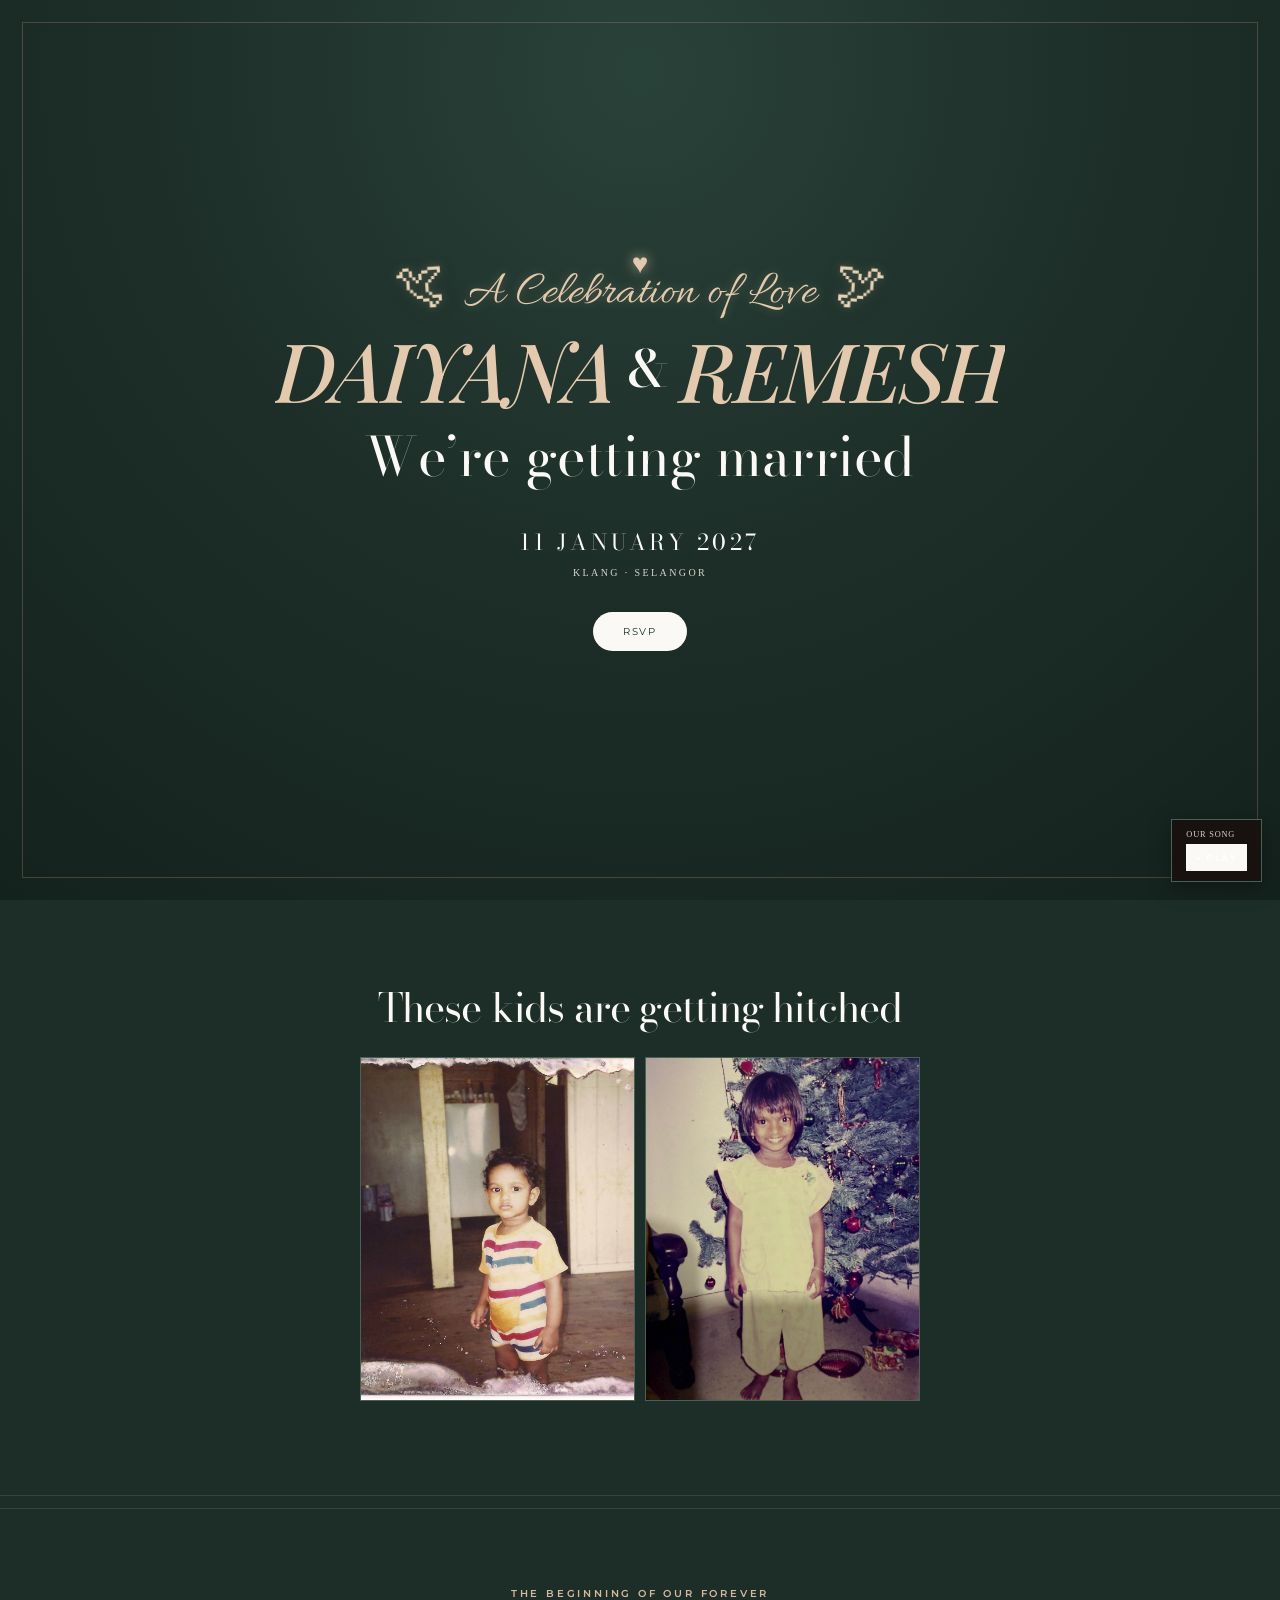
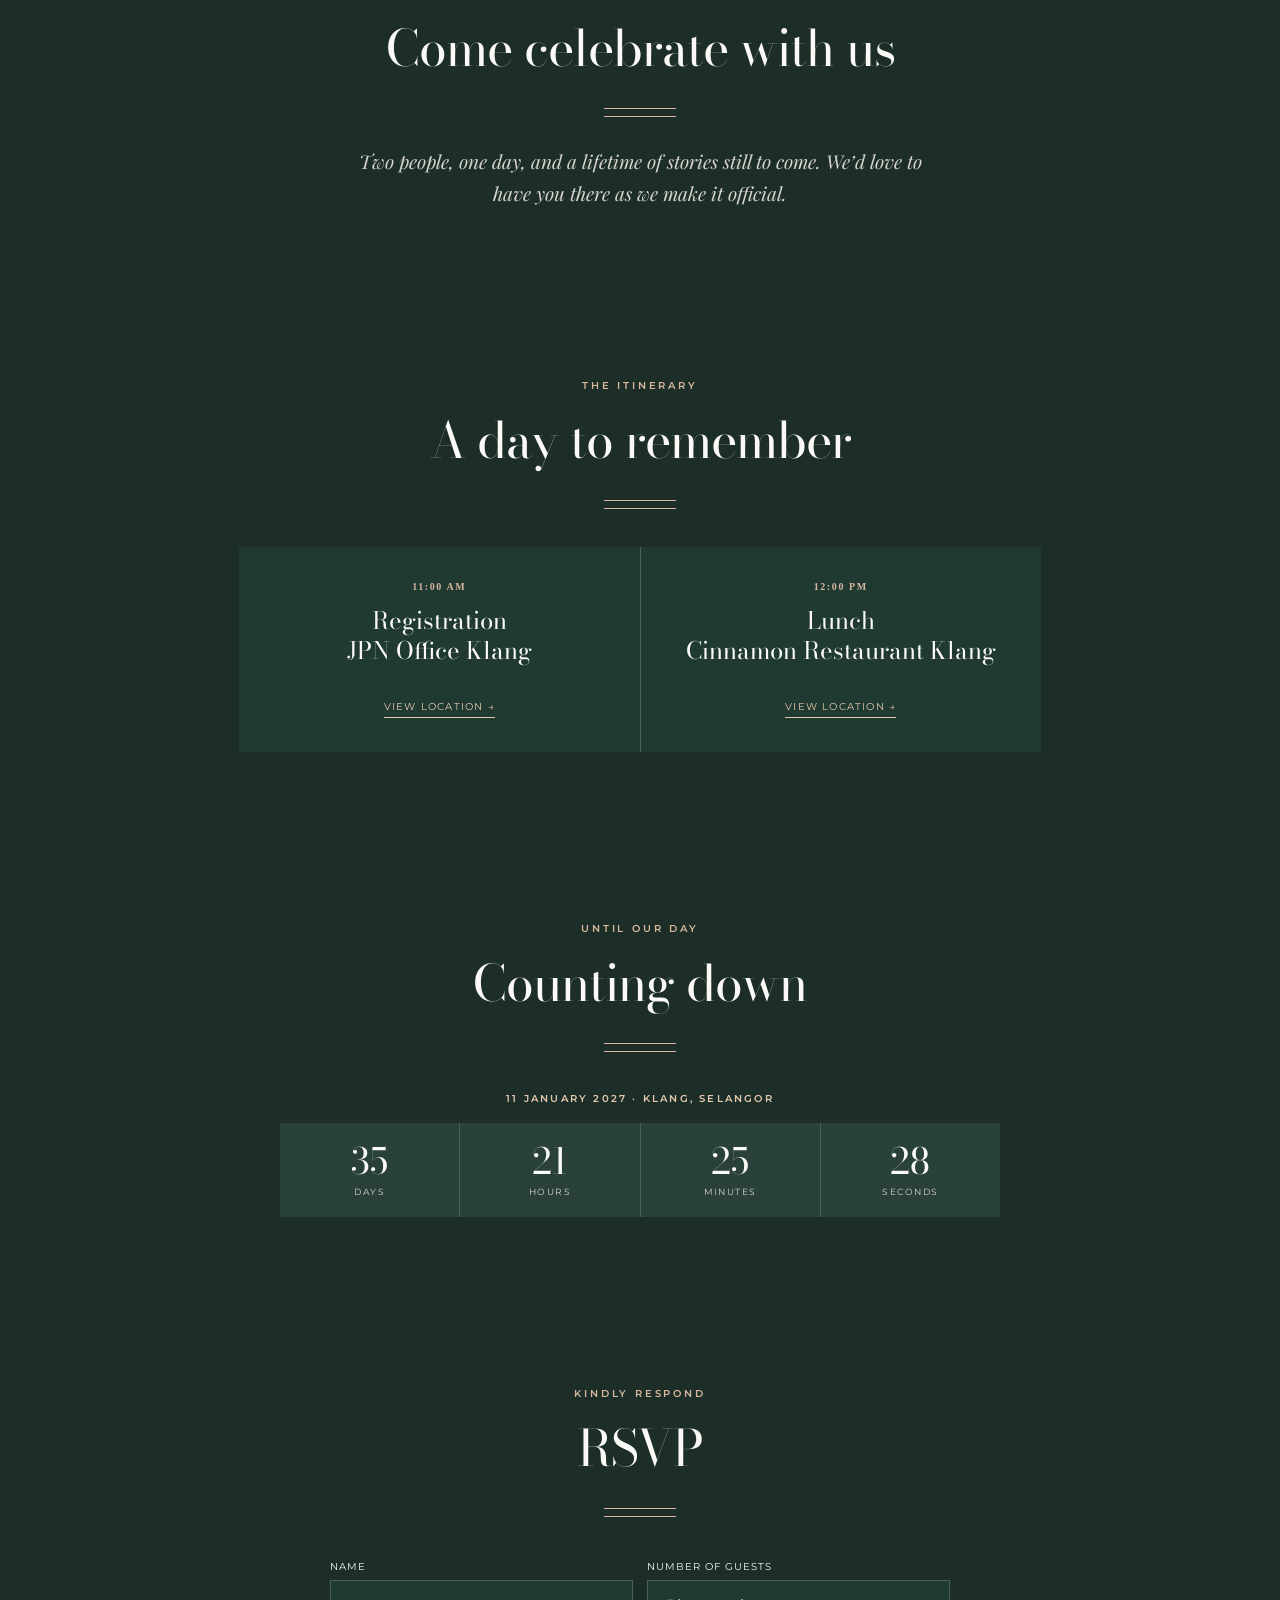
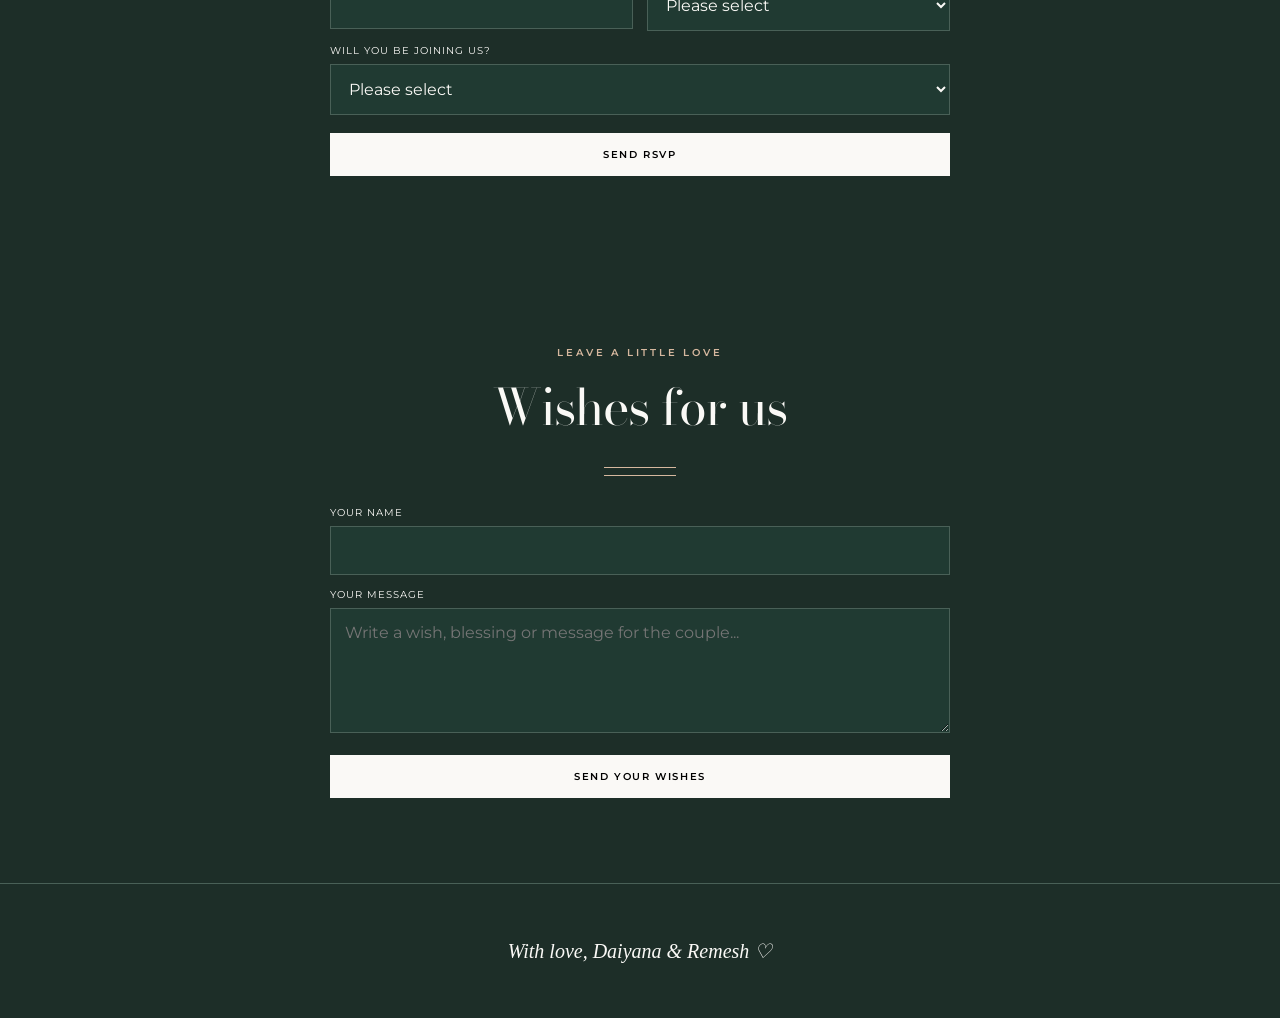
==== commit aadc3b12: "style change" ====
--- a/index.html
+++ b/index.html
@@ -11,26 +11,10 @@
 <link rel="stylesheet" href="styles.css">
 </head>
 <body>
-<div class="gate-loader" aria-hidden="true">
-  <div class="gate-stage">
-    <div class="gate-reveal" aria-hidden="true">
-      <div class="gate-flight">
-        <div class="gate-doves">
-          <span class="gate-dove gate-dove-left"><span class="dove-glyph">&#x1F54A;</span></span>
-          <span class="gate-dove gate-dove-right"><span class="dove-glyph">&#x1F54A;</span></span>
-        </div>
-        <div class="gate-love" aria-hidden="true">&#9829;</div>
-        <div class="gate-emblem">A Celebration of Love</div>
-      </div>
-      <div class="gate-stars gate-stars-left">&#10022; &#10023;</div>
-      <div class="gate-stars gate-stars-right">&#10023; &#10022;</div>
-    </div>
-  </div>
-</div>
 <div class="falling" aria-hidden="true"><span class="petal">✿</span><span class="petal">❀</span><span class="petal">✿</span><span class="petal">❀</span><span class="petal">✿</span><span class="petal">❀</span><span class="petal">✿</span></div>
 <div class="music"><small>OUR SONG</small><button id="musicBtn" type="button">▶ Play</button><audio id="weddingSong" loop preload="auto" autoplay src="song.mp3"></audio></div>
-<header class="hero"><div class="hero-inner"><div class="monogram"><span class="royal-branch branch-left" aria-hidden="true"><i class="branch-stem"></i><i class="branch-leaf leaf-one"></i><i class="branch-leaf leaf-two"></i><i class="branch-leaf leaf-three"></i><i class="branch-leaf leaf-four"></i><i class="branch-leaf leaf-five"></i><i class="branch-leaf leaf-six"></i><i class="branch-leaf leaf-seven"></i><i class="branch-leaf leaf-eight"></i></span><span class="monogram-letter">D</span><span class="monogram-amp">&amp;</span><span class="monogram-letter">R</span><span class="royal-branch branch-right" aria-hidden="true"><i class="branch-stem"></i><i class="branch-leaf leaf-one"></i><i class="branch-leaf leaf-two"></i><i class="branch-leaf leaf-three"></i><i class="branch-leaf leaf-four"></i><i class="branch-leaf leaf-five"></i><i class="branch-leaf leaf-six"></i><i class="branch-leaf leaf-seven"></i><i class="branch-leaf leaf-eight"></i></span></div><div class="names champagne"><span class="name-line">DAIYANA</span><span class="amp-line">&amp;</span><span class="name-line">REMESH</span></div><h1 class="getting">We’re getting married</h1><div class="date">11 January 2027</div><div class="place">Klang · Selangor</div><a class="cta" href="#rsvp">RSVP</a></div></header><section id="our-story">
-  <h2 class="kids-title">These kids are getting hitched.</h2>
+<header class="hero"><div class="hero-inner"><div class="hero-emblem" aria-hidden="true"><span class="hero-dove hero-dove-left"><span class="dove-glyph">&#x1F54A;</span></span><span class="hero-love">&#9829;</span><div class="hero-emblem-text">A Celebration of Love</div><span class="hero-dove hero-dove-right"><span class="dove-glyph">&#x1F54A;</span></span></div><div class="names champagne"><span class="name-line">DAIYANA</span><span class="amp-line">&amp;</span><span class="name-line">REMESH</span></div><h1 class="getting">We’re getting married</h1><div class="date">11 January 2027</div><div class="place">Klang · Selangor</div><a class="cta" href="#rsvp">RSVP</a></div></header><section id="our-story">
+  <h2 class="kids-title">These kids are getting hitched</h2>
   <div class="kids-photos">
     <div class="kids-photo">
       <img src="remesh-then.jpg" alt="Remesh as a child">
--- a/styles.css
+++ b/styles.css
@@ -8,6 +8,13 @@
 .monogram{display:flex;align-items:center;justify-content:center;gap:clamp(7px,1.5vw,16px);height:54px;margin:0 auto 3px;color:var(--gold);font-family:"Allura",cursive;line-height:1}
 .monogram-letter{font-size:clamp(34px,4vw,48px)}
 .monogram-amp{font-family:"Bodoni Moda",serif;font-size:clamp(17px,2vw,25px);font-weight:400;color:var(--accent);transform:translateY(-1px)}
+.hero-emblem{position:relative;display:flex;align-items:center;justify-content:center;gap:clamp(10px,2vw,20px);width:min(560px,88vw);height:72px;margin:0 auto 4px;color:var(--gold);opacity:0;filter:drop-shadow(0 0 5px rgba(227,201,173,.28));animation:hero-emblem-descend 1.35s cubic-bezier(.18,.88,.24,1) .65s forwards,hero-emblem-float 5s ease-in-out 2.02s infinite}
+.hero-dove{position:relative;z-index:2;flex:0 0 auto;font-size:clamp(30px,4.2vw,50px);line-height:1;filter:grayscale(.25) sepia(.2) drop-shadow(0 5px 9px rgba(0,0,0,.24))}
+.hero-dove-left{transform:rotate(-4deg) scaleX(-1)}
+.hero-dove-right{transform:rotate(4deg)}
+.hero-dove-right .dove-glyph{animation-delay:.12s}
+.hero-love{position:absolute;top:1px;left:50%;z-index:3;font-family:Georgia,serif;font-size:clamp(17px,2.4vw,28px);line-height:1;opacity:0;transform:translateX(-50%) scale(.55);text-shadow:0 0 15px rgba(227,201,173,.48);animation:gate-love-reveal .45s ease 1.55s forwards}
+.hero-emblem-text{flex:0 1 auto;font-family:"Allura",cursive;font-size:clamp(28px,4.5vw,48px);line-height:1;text-align:center;white-space:nowrap;padding-top:18px}
 .royal-branch{position:relative;display:inline-block;width:clamp(116px,18vw,188px);height:76px;margin:0 clamp(1px,1vw,8px);vertical-align:middle;filter:drop-shadow(0 0 3px rgba(255,218,111,.36));animation:royal-branch-sway 5s ease-in-out infinite}
 .royal-branch:after{content:"";position:absolute;right:1%;top:18%;width:clamp(17px,2vw,27px);height:clamp(7px,.9vw,11px);border-top:1px solid rgba(255,239,179,.68);border-radius:50%;transform:rotate(-22deg)}
 .branch-stem{position:absolute;left:2%;bottom:18%;width:96%;height:60%;display:block;border-top:1.2px solid rgba(215,166,45,.86);border-radius:62% 92% 0 0;transform:rotate(-7deg);filter:drop-shadow(0 0 2px rgba(255,219,117,.45))}
@@ -33,16 +40,18 @@
 .branch-left{transform:scaleX(-1) rotate(-9deg);animation-delay:-1.2s}
 .branch-right{transform:rotate(-9deg);animation-delay:-3s}
 @keyframes royal-branch-sway{0%,100%{filter:drop-shadow(0 0 4px rgba(255,218,111,.42))}50%{filter:drop-shadow(0 0 11px rgba(255,231,145,.9))}}
+@keyframes hero-emblem-descend{0%{opacity:0;transform:translateY(-86px) scale(.94)}68%{opacity:1;transform:translateY(5px) scale(1)}100%{opacity:1;transform:translateY(0) scale(1)}}
+@keyframes hero-emblem-float{0%,100%{transform:translateY(0)}50%{transform:translateY(-4px)}}
 .logo-initial{position:absolute;z-index:2;font-family:"Allura",cursive;font-size:66px;line-height:1;color:#e3c9ad;text-shadow:0 2px 0 #14221e,0 0 10px rgba(227,201,173,.2)}
 .logo-d{left:49px;top:38px;transform:rotate(-9deg)}
 .logo-r{left:86px;top:43px;transform:rotate(8deg)}
 .logo-spark{position:absolute;right:8px;top:16px;color:var(--accent);font-size:18px;text-shadow:0 0 9px rgba(227,201,173,.65)}
 @media(max-width:650px){.couple-logo{transform:scale(.84);transform-origin:top center;margin-bottom:0}}
 .names{margin:25px 0 8px;font-family:"Playfair Display",Georgia,serif;font-style:italic;font-weight:500;font-size:clamp(42px,9vw,82px);line-height:1.05;letter-spacing:-.025em;color:#e3c9ad}.amp{font-family:"Bodoni Moda",serif;font-style:normal;font-size:.62em;color:var(--ink);margin:0 .08em}
-.getting{font-family:"Bodoni Moda",Didot,"Times New Roman",serif;font-size:clamp(58px,12vw,112px);font-weight:400;line-height:.88;letter-spacing:-.045em;margin:18px 0 28px}.getting em{font-style:italic}.date{font-family:"Bodoni Moda",serif;font-size:22px;letter-spacing:.16em;text-transform:uppercase}.place{margin-top:8px;font-size:10px;letter-spacing:.24em;text-transform:uppercase;color:var(--muted)}
+.getting{font-family:"Bodoni Moda",Didot,"Times New Roman",serif;font-size:clamp(58px,12vw,112px);font-weight:400;line-height:1.16;letter-spacing:-.045em;margin:22px 0 38px;padding-bottom:.08em;overflow:visible}.getting em{font-style:italic}.date{font-family:"Bodoni Moda",serif;font-size:22px;letter-spacing:.16em;text-transform:uppercase}.place{margin-top:8px;font-size:10px;letter-spacing:.24em;text-transform:uppercase;color:var(--muted)}
 .cta{display:inline-block;margin-top:34px;padding:13px 30px;background:var(--ink);color:#1D2E28;text-decoration:none;font-size:10px;letter-spacing:.18em;text-transform:uppercase;border-radius:999px}
 .photo-story{max-width:1100px;margin:0 auto;padding:90px 24px 30px;display:grid;grid-template-columns:1fr 1fr;gap:35px;align-items:center}.photo-card{position:relative}.photo-card img{width:100%;display:block;object-fit:cover;filter:saturate(.78) sepia(.12) brightness(.82);box-shadow:0 18px 45px rgba(0,0,0,.45)}.photo-card:first-child img{aspect-ratio:1.25/1}.photo-card:last-child img{aspect-ratio:1/1.18}.photo-card:first-child{transform:rotate(-1.5deg)}.photo-card:last-child{transform:rotate(1.5deg)}.caption{margin-top:16px;text-align:center;font-family:"Playfair Display",serif;font-style:italic;font-size:16px;color:var(--muted)}
-section{max-width:850px;margin:auto;padding:85px 24px;text-align:center}h2{font-family:"Bodoni Moda",Didot,serif;font-size:50px;font-weight:400;margin:10px 0 20px;letter-spacing:-.02em}.rule{width:55px;border-top:1px solid var(--accent);margin:22px auto 28px}
+section{max-width:850px;margin:auto;padding:85px 24px;text-align:center}h2{font-family:"Bodoni Moda",Didot,serif;font-size:50px;font-weight:400;margin:10px 0 20px;letter-spacing:-.02em}.rule{width:72px;height:9px;border-top:1px solid var(--accent);border-bottom:1px solid var(--accent);margin:22px auto 28px}
 .intro{max-width:580px;margin:0 auto;font-family:"Playfair Display",Georgia,serif;font-style:italic;font-size:19px;line-height:1.7;color:var(--muted)}
 .details{display:grid;grid-template-columns:repeat(2,1fr);gap:1px;background:var(--line);margin-top:38px}.card{background:#203a32;padding:34px 20px}.card strong{display:block;font-size:10px;letter-spacing:.16em;text-transform:uppercase;margin-bottom:14px;color:var(--accent)}.card span{font-family:"Bodoni Moda",Georgia,serif;font-size:24px;line-height:1.35}.map{display:inline-block;margin-top:18px;color:var(--accent);text-decoration:none;border-bottom:1px solid var(--accent);padding-bottom:4px;font-size:10px;letter-spacing:.12em;text-transform:uppercase}
 form{max-width:620px;margin:30px auto 0;text-align:left}.row{display:grid;grid-template-columns:1fr 1fr;gap:14px}label{font-size:10px;letter-spacing:.1em;text-transform:uppercase;display:block;margin:13px 0 7px}input,select,textarea{width:100%;padding:14px;border:1px solid var(--line);background:#294239;font:inherit;color:var(--ink);border-radius:0}textarea{min-height:125px;resize:vertical}button{margin-top:18px;width:100%;padding:15px;border:0;background:var(--ink);color:white;font:600 10px Montserrat;letter-spacing:.16em;text-transform:uppercase;cursor:pointer}.note{font-size:11px;color:var(--muted);line-height:1.7;margin-top:14px}
@@ -52,6 +61,10 @@
 @media(max-width:650px){.photo-story{grid-template-columns:1fr;padding-top:65px;gap:28px}.details,.row{grid-template-columns:1fr}section{padding:65px 20px}h2{font-size:42px}.hero:before{inset:12px}.date{font-size:17px;letter-spacing:.1em}}
 @media(max-width:650px){
   .monogram{gap:5px}
+  .hero-emblem{gap:8px;width:min(330px,90vw);height:62px;margin-bottom:8px}
+  .hero-dove{font-size:clamp(22px,7vw,32px)}
+  .hero-love{top:1px;font-size:clamp(14px,4.2vw,20px)}
+  .hero-emblem-text{font-size:clamp(24px,7vw,33px);padding-top:16px}
   .royal-branch{width:clamp(78px,23vw,104px);height:58px;margin:0}
   .branch-stem{bottom:18%;height:60%}
   .branch-leaf{width:clamp(11px,3.4vw,15px);height:clamp(5px,1.5vw,7px)}
@@ -182,8 +195,8 @@
 }
 
 .kids-title{
-  font-family:Montserrat,Arial,sans-serif;
-  font-weight:500;
+  font-family:"Bodoni Moda",Didot,"Times New Roman",serif;
+  font-weight:400;
   font-size:clamp(24px,5vw,40px);
   line-height:1.15;
   text-align:center;
@@ -217,9 +230,9 @@
 .getting{
   white-space:nowrap !important;
   font-size:clamp(24px,5vw,54px) !important;
-  line-height:1 !important;
+  line-height:1.16 !important;
   font-weight:400 !important;
-  margin:14px 0 22px !important;
+  margin:14px 0 32px !important;
 }
 .names.champagne{
   display:flex;
@@ -234,6 +247,8 @@
   .getting{
     font-size:clamp(18px,5.8vw,28px) !important;
     letter-spacing:-.03em !important;
+    line-height:1.2 !important;
+    margin-bottom:32px !important;
   }
   .names.champagne{
     display:grid !important;
@@ -263,138 +278,47 @@
   font-size:.62em;
   color:var(--ink);
 }
+.hero .names.champagne,
+.hero .getting,
+.hero .date,
+.hero .place,
+.hero .cta{
+  opacity:0;
+  transform:translateY(18px);
+  filter:blur(7px);
+  animation:hero-wording-reveal .95s cubic-bezier(.19,1,.22,1) forwards;
+}
+.hero .names.champagne{animation-delay:2.08s}
+.hero .getting{animation-delay:2.32s}
+.hero .date{animation-delay:2.58s}
+.hero .place{animation-delay:2.72s}
+.hero .cta{animation-delay:2.92s}
+@keyframes hero-wording-reveal{
+  0%{
+    opacity:0;
+    transform:translateY(18px);
+    filter:blur(7px);
+    clip-path:inset(16% 0 0 0);
+  }
+  100%{
+    opacity:1;
+    transform:translateY(0);
+    filter:blur(0);
+    clip-path:inset(0 0 0 0);
+  }
+}
 
 body{overflow-x:hidden;overflow-y:auto}
-.gate-loader{
-  position:fixed;
-  inset:0;
-  z-index:100;
-  display:grid;
-  place-items:center;
-  background:radial-gradient(circle at 50% 42%,#315346 0%,#1d382f 38%,#14221e 78%);
-  perspective:1400px;
-  pointer-events:none;
-  animation:gate-loader-fade .8s ease 3.7s forwards;
-}
-.gate-loader:before{
-  content:"";
-  position:absolute;
-  inset:22px;
-  border:1px solid rgba(227,201,173,.34);
-  box-shadow:inset 0 0 55px rgba(0,0,0,.18),0 0 35px rgba(227,201,173,.05);
-  pointer-events:none;
-}
-.gate-loader:after{
-  content:"";
-  position:absolute;
-  inset:0;
-  opacity:.22;
-  background:
-    linear-gradient(45deg,transparent 48%,rgba(227,201,173,.16) 49%,transparent 50%) 0 0/72px 72px,
-    linear-gradient(-45deg,transparent 48%,rgba(227,201,173,.12) 49%,transparent 50%) 0 0/72px 72px;
-  mask-image:linear-gradient(to bottom,transparent 0%,#000 20%,#000 80%,transparent 100%);
-  pointer-events:none;
-}
-.gate-stage{
-  position:relative;
-  width:min(100vw,1100px);
-  height:100dvh;
-  min-height:420px;
-  max-height:100vh;
-  transform-style:preserve-3d;
-}
-.gate-reveal{
-  position:absolute;
-  inset:0;
-  z-index:2;
-  opacity:0;
-  pointer-events:none;
-  animation:gate-reveal-in .2s ease .1s forwards;
-}
-.gate-flight{
-  position:absolute;
-  inset:0 clamp(12px,4vw,48px);
-  transform:translateY(-180px);
-  animation:gate-flight-down 1.25s cubic-bezier(.2,.8,.2,1) .1s forwards;
-}
-.gate-dove{
-  position:absolute;
-  color:var(--gold);
-  top:44%;
-  z-index:2;
-  font-size:clamp(36px,min(8vw,10vh),88px);
-  line-height:1;
-  filter:grayscale(.25) sepia(.2) drop-shadow(0 8px 12px rgba(0,0,0,.3));
-}
-.gate-doves{position:absolute;inset:0}
-.gate-dove-left{
-  left:clamp(14%,22vw,27%);
-  transform:translate(-50%,-50%) rotate(-4deg) scaleX(-1);
-}
-.gate-dove-right{
-  right:clamp(14%,22vw,27%);
-  transform:translate(50%,-50%) rotate(4deg);
-}
+body > *{position:relative;z-index:1}
 .dove-glyph{
   display:inline-block;
   transform-origin:50% 62%;
   animation:dove-wing-flutter .7s ease-in-out infinite;
 }
-.gate-dove-right .dove-glyph{animation-delay:.12s}
-.gate-love{
-  position:absolute;
-  top:30%;
-  left:50%;
-  z-index:3;
-  color:var(--gold);
-  font-family:Georgia,serif;
-  font-size:clamp(38px,min(8vw,10vh),78px);
-  opacity:0;
-  transform:translateX(-50%) scale(.55);
-  text-shadow:0 0 18px rgba(227,201,173,.45);
-  animation:gate-love-reveal .45s ease .8s forwards;
-}
-.gate-stars{
-  position:absolute;
-  top:28%;
-  z-index:3;
-  color:var(--gold);
-  font-size:18px;
-  letter-spacing:1.2em;
-  opacity:.75;
-  text-shadow:0 0 12px rgba(227,201,173,.7);
-}
-.gate-stars-left{left:16%}.gate-stars-right{right:12%}
-.gate-emblem{
-  position:absolute;
-  top:44%;
-  left:50%;
-  z-index:2;
-  color:var(--gold);
-  font-family:"Allura",cursive;
-  width:min(54vw,520px);
-  max-width:calc(100% - 120px);
-  padding:0 8px;
-  font-size:clamp(24px,min(4.5vw,6vh),52px);
-  line-height:1;
-  text-align:center;
-  white-space:nowrap;
-  transform:translate(-50%,-50%);
-}
-.gate-emblem span{font-family:"Bodoni Moda",serif;font-size:.65em}
-@keyframes gate-flight-down{to{transform:translateY(0)}}
 @keyframes dove-wing-flutter{0%,100%{transform:rotate(-2deg) translateY(1px)}50%{transform:rotate(2deg) translateY(-3px)}}
-@keyframes gate-reveal-in{to{opacity:1}}
 @keyframes gate-love-reveal{to{opacity:1;transform:translateX(-50%) scale(1)}}
-@keyframes gate-loader-fade{to{opacity:0}}
-@media(max-width:650px){
-  .gate-dove{top:42%}
-  .gate-dove-left{left:20%}
-  .gate-dove-right{right:20%}
-  .gate-love{top:27%}
-  .gate-emblem{top:42%;width:min(56vw,300px);max-width:56vw;font-size:clamp(21px,6vw,32px)}
-  .gate-stars{font-size:clamp(11px,3vw,18px);letter-spacing:.7em}
+@media(max-width:650px){
 }
 @media(prefers-reduced-motion:reduce){
-  .gate-flight,.gate-reveal,.gate-loader,.dove-glyph{animation-duration:.01ms;animation-delay:0s}
-}
+  .hero-emblem,.dove-glyph,.hero-love,.hero .names.champagne,.hero .getting,.hero .date,.hero .place,.hero .cta{animation-duration:.01ms;animation-delay:0s}
+}
